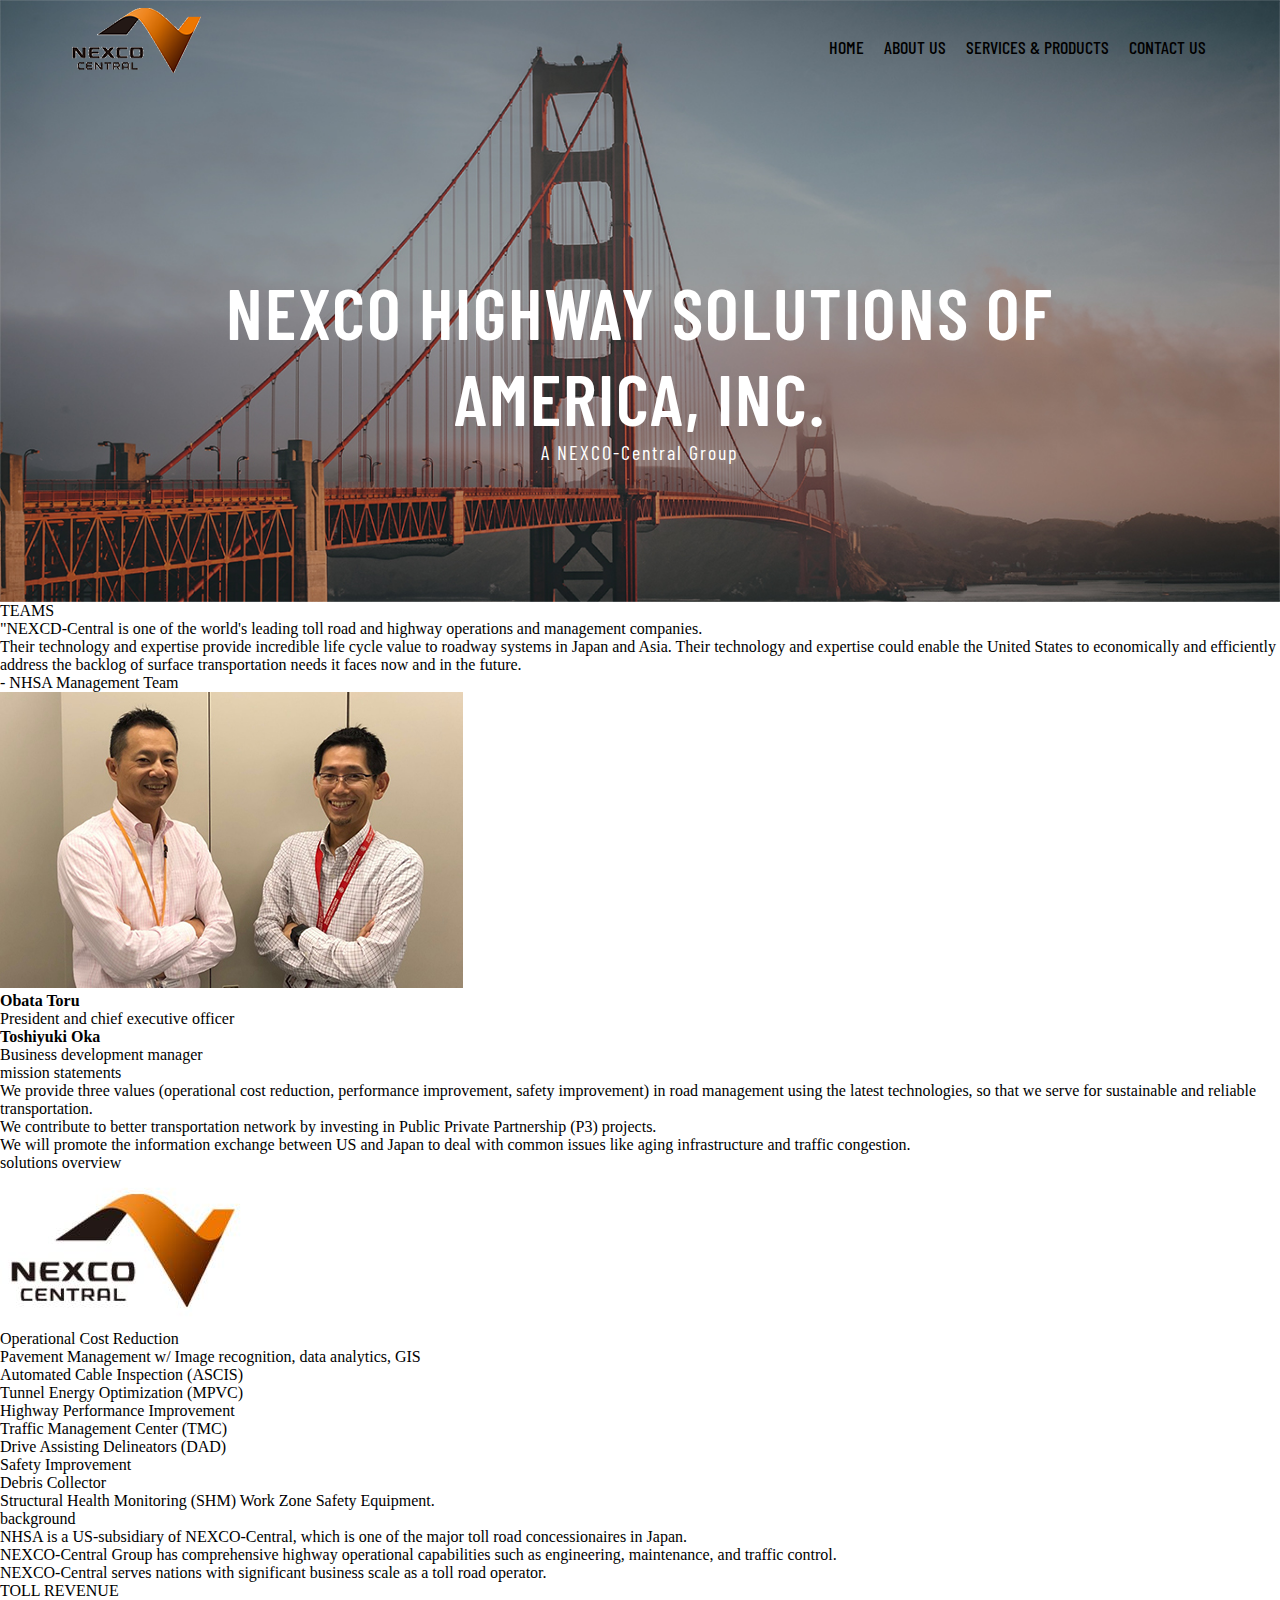
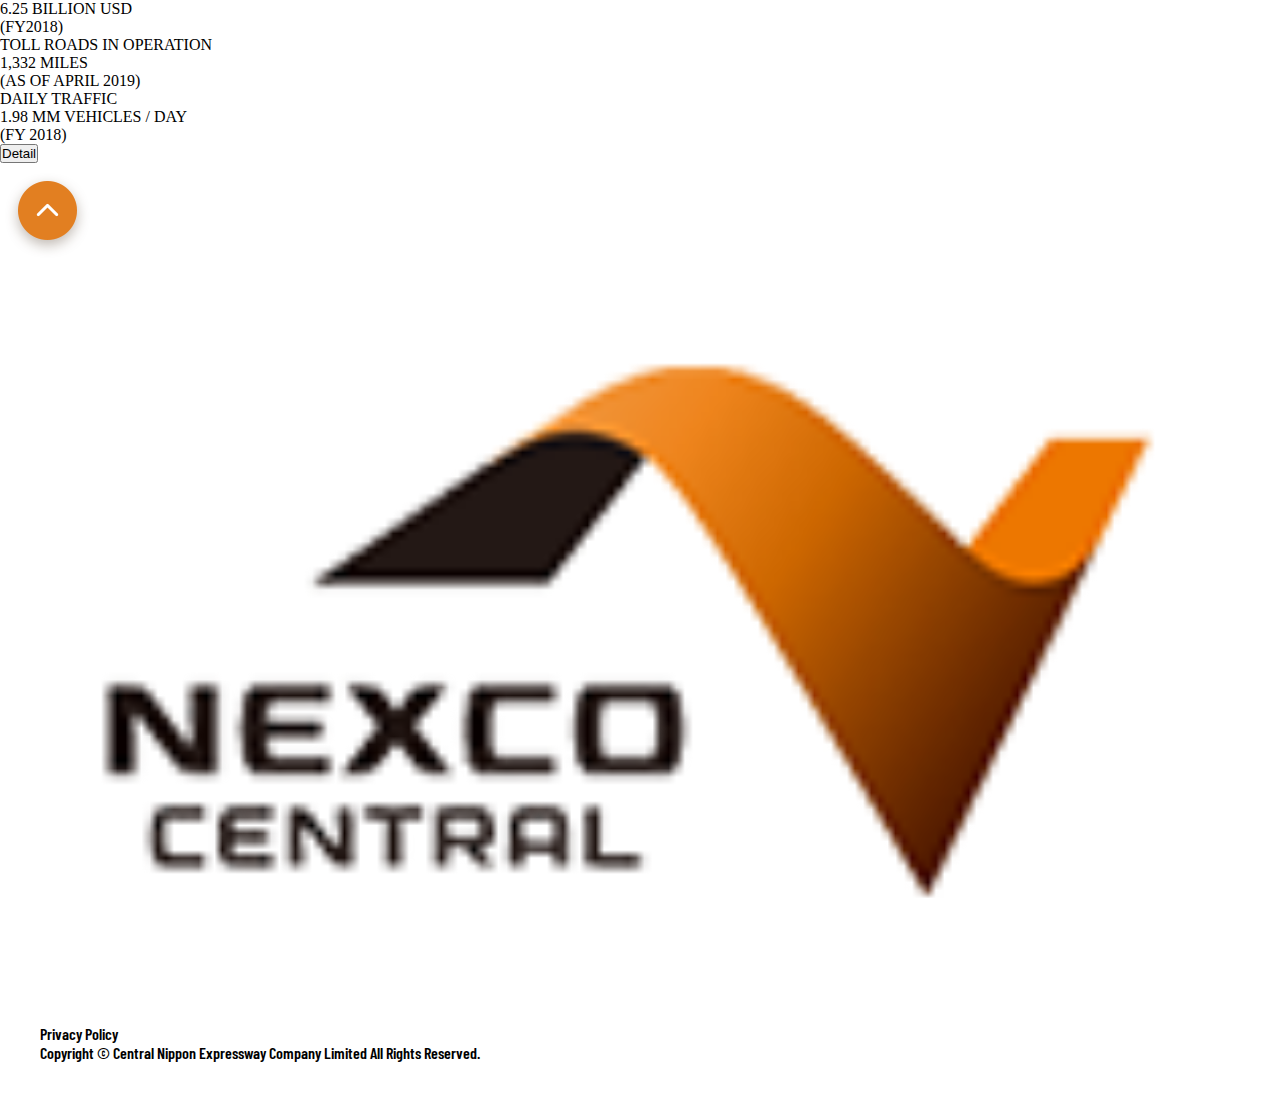
==== about-us.html @ fbdb6c10 "updated menu" ====
<!DOCTYPE html>
<html>
  <head>
    <title>About Us</title>
    <link rel="stylesheet" type="text/css" href="css/main.css" />
    <meta content="width=device-width, initial-scale=1" name="viewport" />
    <link
      rel="stylesheet"
      href="https://cdnjs.cloudflare.com/ajax/libs/font-awesome/4.7.0/css/font-awesome.min.css"
    />
  </head>
  <body>
    <div class="contact_wrapper">
  <!-- header section -->
      <section class="contact_wrapper__header">
        <div class="contact_wrapper__header__nav">
          <!-- header logo -->
          <div class="contact_wrapper__header__nav__logo">
            <img src="images/home/Services.png">
          </div>
          <!-- end logo -->
          <!-- header nav -->
          <div class="contact_wrapper__header__nav__menu">
            <!-- mobile menu -->
            <div class="contact_wrapper__header__nav__menu__mobile_menu" >
              <i class="fa fa-bars " onclick="display_menu()"></i>
              <ul class="contact_wrapper__header__nav__menu__mobile_menu__list">
                <li class="active">
                  <a href="index.html">Home</a>
                </li>
                <li>
                  <a href="about-us.html">About Us</a>
                </li>
                <li id="dropdown-mobile">
                  <a href="#">Services & Products</a>
                  <div class="contact_wrapper__header__nav__menu__mobile_menu__list__items__dropdown">
                    <div class="contact_wrapper__header__nav__menu__mobile_menu__list__items__dropdown__list">
                      <h3 class="contact_wrapper__header__nav__menu__mobile_menu__list__items__dropdown__list__heading">Services</h3>
                      <ul class="contact_wrapper__header__nav__menu__mobile_menu__list__items__dropdown__list__sublist"><li><a href="services.html">Services</a></li>
                        <li><a href="services2.html">APDIS</a></li>
                        <li><a href="services3.html">PDAS</a></li>
                      </ul>
                      </div>
                      <div class="contact_wrapper__header__nav__menu__mobile_menu__list__items__dropdown__list">
                        <h3  class="contact_wrapper__header__nav__menu__mobile_menu__list__items__dropdown__list__heading">Products</h3>
                        <ul class="contact_wrapper__header__nav__menu__mobile_menu__list__items__dropdown__list__sublist">
                          <li><a href="services4.html">DAD</a></li>
                          <li><a href="services5.html">ASCIS</a></li>
                          <li><a href="services6.html">MPVC</a></li>
                        </ul>
                        </div>
                    </div>
                </li>
                
                <li>
                  <a href="contact.html">Contact Us</a>
                </li>
              </ul>
            </div>
            <!-- end mobile menu -->
            <!-- desktop menu -->
            <ul class="contact_wrapper__header__nav__menu__list">
              <li class="contact_wrapper__header__nav__menu__list__items">
                <a href="index.html" class="contact_wrapper__header__nav__menu__list__items__link active">Home</a>
              </li>
              <li class="contact_wrapper__header__nav__menu__list__items">
                <a href="about-us.html" class="contact_wrapper__header__nav__menu__list__items__link">About Us</a>
              </li>
              <li class="contact_wrapper__header__nav__menu__list__items"  id="dropdown">
                <a href="#" class="contact_wrapper__header__nav__menu__list__items__link">
                  Services & Products</a>
                  <div class="contact_wrapper__header__nav__menu__list__items__dropdown">
                    <div class="contact_wrapper__header__nav__menu__list__items__dropdown__list">
                      <h3 class="contact_wrapper__header__nav__menu__list__items__dropdown__list__heading">Services</h3>
                      <ul class="contact_wrapper__header__nav__menu__list__items__dropdown__list__sublist"><li><a href="services.html">Services</a></li>
                        <li><a href="services2.html">APDIS</a></li>
                        <li><a href="services3.html">PDAS</a></li>
                      </ul>
                      </div>
                      <div class="contact_wrapper__header__nav__menu__list__items__dropdown__list">
                        <h3  class="contact_wrapper__header__nav__menu__list__items__dropdown__list__heading">Products</h3>
                        <ul class="contact_wrapper__header__nav__menu__list__items__dropdown__list__sublist">
                          <li><a href="services4.html">DAD</a></li>
                          <li><a href="services5.html">ASCIS</a></li>
                          <li><a href="services6.html">MPVC</a></li>
                        </ul>
                        </div>
                    </div>
              </li>
                
              <li class="contact_wrapper__header__nav__menu__list__items">
                <a href="contact.html" class="contact_wrapper__header__nav__menu__list__items__link">Contact Us</a>
              </li>
            </ul>
            <!-- end desktop menu -->
          </div>
          <!-- end nav -->
        </div>
        <!-- header text -->
        <div class="contact_wrapper__header__text">
          <div class="contact_wrapper__header__text__big_title">NEXCO HIGHWAY SOLUTIONS OF AMERICA, INC. </div>
          <div class="contact_wrapper__header__text__small_title">A NEXCO-Central Group</div>
            <!-- <button class="header-text-button">KNOW MORE</button> -->
        </div>
        <!-- end header text -->
      </section>
     <!-- end section -->
      <section class="team">
        <div class="team-text">
          <div class="team-text-title">
            <div class="top-heading">TEAMS</div>
            <div class="horizontal-line"></div>
          </div>
          <div class="team-text-para">
            <p>
              "NEXCD-Central is one of the world's leading toll road and highway
              operations and management companies.
            </p>
            <p>
              Their technology and expertise provide incredible life cycle value
              to roadway systems in Japan and Asia. Their technology and
              expertise could enable the United States to economically and
              efficiently address the backlog of surface transportation needs it
              faces now and in the future.
            </p>
            <p class="team-sign-text">- NHSA Management Team</p>
          </div>
        </div>
        <div class="team-images">
          <div class="team-images-body">
            <img
              src="images/about-us/team.jpg"
              class="team-images-body-image"
            />
            <div class="team-images-t">
              <div class="team-images-text">
                <h4 class="team-images-text-title">Obata Toru</h4>
                <p class="team-images-text-subtitle">
                  President and chief executive officer
                </p>
              </div>
              <div class="team-images-text">
                <h4 class="team-images-text-title">Toshiyuki Oka</h4>
                <p class="team-images-text-subtitle">
                  Business development manager
                </p>
              </div>
            </div>
          </div>
         
        </div>
      </section>
      <section class="mission-statements">
        <div class="mission-statements-title">
          <div class="top-heading">mission statements</div>
          <div class="horizontal-line"></div>
        </div>
        <div class="mission-statements-para">
          <div class="mission-statements-para-cards">
            <div class="mission-statements-para-cards-text">
              We provide three values (operational cost reduction, performance
              improvement, safety improvement) in road management using the
              latest technologies, so that we serve for sustainable and reliable
              transportation.
            </div>
          </div>
          <div class="mission-statements-para-cards">
            <div class="mission-statements-para-cards-text">
              We contribute to better transportation network by investing in
              Public Private Partnership (P3) projects.
            </div>
          </div>
          <div class="mission-statements-para-cards">
            <div class="mission-statements-para-cards-text">
              We will promote the information exchange between US and Japan to
              deal with common issues like aging infrastructure and traffic
              congestion.
            </div>
          </div>
        </div>
      </section>
      <section class="solution-overview">
        <div class="solution-overview-title">
          <div class="top-heading">solutions overview</div>
          <div class="horizontal-line"></div>
        </div>
        <div class="solution-overview-chart-box">
           <div class="solution-overview-chart-box-logo">
             <img src="images/icons/logo.JPG"/>
           </div>
           <div class="solution-overview-chart-box-parent">
           <div class="solution-overview-chart-box-line">
             <div class="solution-overview-chart-box-line-left"></div>
             <div class="solution-overview-chart-box-line-right"></div>
           </div>
           <div class="solution-overview-chart-box-info-box">
            <div class="solution-overview-info-box-body">
              <div class="solution-overview-info-box-card">
                Operational Cost Reduction 
              </div>
              <div class="solution-overview-info-box-text">
                <ul>
                  <li>Pavement Management w/ Image recognition, data analytics, GIS</li>
                  <li> Automated Cable Inspection (ASCIS)</li>
                  <li> Tunnel Energy Optimization (MPVC) </li>
                </ul>
              </div>
            </div>
            <div class="solution-overview-info-box-body">
              <div class="solution-overview-info-box-card">
                Highway Performance Improvement 
              </div>
              <div class="solution-overview-info-box-text">
              <ul>
                <li>Traffic Management Center (TMC)</li>
                <li>Drive Assisting Delineators (DAD) </li>
              </ul>
              </div>
            </div>
            <div class="solution-overview-info-box-body">
              <div class="solution-overview-info-box-card">
                Safety Improvement  
              </div>
              <div class="solution-overview-info-box-text">
              <ul>
                <li> Debris Collector</li>
                <li> Structural Health Monitoring (SHM) Work Zone Safety Equipment.</li>
              </ul>
              </div>
            </div>
            
           </div>
           </div>
        </div>
      </section>
      <section class="background">
          <div class="background-title">
            <div class="top-heading">background</div>
            <div class="horizontal-line"></div>
          </div>
          <div class="background-para">
            <p>NHSA is a US-subsidiary of NEXCO-Central, which is one of the major toll
             road concessionaires in Japan. </p>
             <p>NEXCO-Central Group has comprehensive highway operational 
             capabilities such as engineering, maintenance, and traffic 
             control.</p><p>NEXCO-Central serves nations with significant business
              scale as a toll road operator. </p>
          </div>
          <div class="background-cards">
            <div class="background-cards-body">
              <div class="background-cards-title">TOLL REVENUE </div>
              <div class="background-cards-desc">6.25 BILLION USD</div>
              <div class="background-cards-footer"> (FY2018) </div>
            </div>
            <div class="background-cards-body">
              <div class="background-cards-title">TOLL ROADS IN OPERATION </div>
              <div class="background-cards-desc">1,332 MILES</div>
              <div class="background-cards-footer"> (AS OF APRIL 2019)  </div>
            </div>
            <div class="background-cards-body">
              <div class="background-cards-title">DAILY TRAFFIC  </div>
              <div class="background-cards-desc"> 1.98 MM VEHICLES / DAY</div>
              <div class="background-cards-footer">  (FY 2018) </div>
            </div>
          </div>
          <div class="background-button">
            <button class="background-button-btn">Detail</button>
          </div>
          <div class="background-scroll-button" id="back2Top">
            <img src="images/icons/top.png">
          </div>
      </section>
      <section class="footer">
        <img src="images/home/Services.png" class="footer-logo" />
        <div class="footer-privacy-text"><span>Privacy Policy</span></div>
        <div class="footer-copyright-text">
          Copyright &copy; Central Nippon Expressway Company Limited All Rights
          Reserved.
        </div>
      </section>
    </div>
    <script src="js/jquery.min.js"></script>
    <script src="js/script.js"></script>
  </body>
</html>
---- css/main.css ----
@font-face {
  font-family: Barlow-bold;
  src: url(fonts/BarlowCondensed-Bold.ttf);
}

@font-face {
  font-family: Barlow-semi-bold;
  src: url(fonts/BarlowCondensed-SemiBold.ttf);
}

@font-face {
  font-family: Barlow-medium-bold;
  src: url(fonts/BarlowCondensed-Medium.ttf);
}

@font-face {
  font-family: Barlow-regular;
  src: url(fonts/BarlowCondensed-Regular.ttf);
}

* {
  margin: 0;
  padding: 0;
  -webkit-box-sizing: border-box;
          box-sizing: border-box;
  color: #000000;
}

.nav {
  display: -webkit-box;
  display: -ms-flexbox;
  display: flex;
  -webkit-box-pack: justify;
      -ms-flex-pack: justify;
          justify-content: space-between;
  background-color: #ffffff;
  position: fixed;
  z-index: 1;
  width: 100%;
  padding-left: 5%;
  padding-right: 5%;
}

.nav__logo img {
  width: 80%;
}

.nav__menu {
  display: -webkit-box;
  display: -ms-flexbox;
  display: flex;
  -webkit-box-pack: end;
      -ms-flex-pack: end;
          justify-content: flex-end;
  padding: 2% 0;
  -webkit-box-align: center;
      -ms-flex-align: center;
          align-items: center;
}

.nav__menu__mobile_menu {
  display: none;
}

.nav__menu__list {
  list-style-type: none;
  display: -webkit-box;
  display: -ms-flexbox;
  display: flex;
  -webkit-box-pack: end;
      -ms-flex-pack: end;
          justify-content: flex-end;
}

.nav__menu__list__items {
  display: -webkit-box;
  display: -ms-flexbox;
  display: flex;
  margin: 10px;
}

.nav__menu__list__items__dropdown {
  display: none;
  position: absolute;
  -webkit-box-shadow: 0px 8px 16px 0px rgba(0, 0, 0, 0.2);
          box-shadow: 0px 8px 16px 0px rgba(0, 0, 0, 0.2);
  z-index: 1;
  top: 110%;
  background: #ffffff;
  border-radius: 9px;
  padding: 1% 20%;
  text-align: left;
  letter-spacing: 1.5px;
}

.nav__menu__list__items__dropdown__list {
  padding-bottom: 10%;
}

.nav__menu__list__items__dropdown__list__heading {
  text-transform: uppercase;
  font-size: 16px;
  color: #000000;
  font-family: Barlow-bold;
  padding: 10% 0 10% 5%;
}

.nav__menu__list__items__dropdown__list__sublist {
  list-style-type: none;
}

.nav__menu__list__items__dropdown__list__sublist li {
  text-transform: uppercase;
  font-size: 16px;
  color: #000000;
  font-family: Barlow-regular;
  padding: 8% 6% 8% 5%;
}

.nav__menu__list__items__dropdown__list__sublist li a {
  text-decoration: none;
  color: #000000;
}

.nav__menu__list__items__link {
  text-transform: uppercase;
  font-size: 18px;
  color: #000000;
  font-family: Barlow-medium-bold;
  text-decoration: none;
}

.nav__menu__list__items__link:hover {
  font-weight: 700;
  color: #e27f21;
}

.wrapper__header {
  display: -webkit-box;
  display: -ms-flexbox;
  display: flex;
  -webkit-box-orient: vertical;
  -webkit-box-direction: normal;
      -ms-flex-direction: column;
          flex-direction: column;
  background-image: url(../images/home/banner.jpg);
  background-size: 100% 100%;
  padding-bottom: 9%;
  padding-left: 5%;
  padding-right: 5%;
}

.wrapper__header__text {
  text-align: center;
  display: -webkit-box;
  display: -ms-flexbox;
  display: flex;
  -webkit-box-orient: vertical;
  -webkit-box-direction: normal;
      -ms-flex-direction: column;
          flex-direction: column;
  padding-top: 25%;
  padding-bottom: 12%;
}

.wrapper__header__text__big_title {
  padding: 10px 0;
  text-transform: uppercase;
  font-size: 72px;
  color: #ffffff;
  font-family: Barlow-semi-bold;
}

.wrapper__header__text__small_title {
  text-transform: uppercase;
  font-size: 20px;
  color: #ffffff;
  font-family: Barlow-medium-bold;
}

.wrapper__header__text-button {
  margin-top: 52px;
  background: #e27f21;
  font-family: Barlow-bold;
  width: 16%;
  color: #ffffff;
  outline: none;
  border: none;
  -ms-flex-item-align: center;
      -ms-grid-row-align: center;
      align-self: center;
  height: 58px;
  font-size: 20px;
  border-radius: 30px;
}

#dropdown {
  position: relative;
}

.wrapper {
  display: -webkit-box;
  display: -ms-flexbox;
  display: flex;
  -webkit-box-orient: vertical;
  -webkit-box-direction: normal;
      -ms-flex-direction: column;
          flex-direction: column;
}

.wrapper__services {
  background-image: url(../images/home/services_bg.jpg);
  background-size: 100% 100%;
  position: relative;
}

.wrapper__services__about_us {
  border-radius: 10px;
  display: -webkit-box;
  display: -ms-flexbox;
  display: flex;
  -webkit-box-pack: center;
      -ms-flex-pack: center;
          justify-content: center;
  -webkit-box-orient: vertical;
  -webkit-box-direction: normal;
      -ms-flex-direction: column;
          flex-direction: column;
  padding-top: 1%;
  padding-bottom: 1%;
  background-color: #ffffff;
  width: 75%;
  top: -9%;
  left: 12.5%;
  position: absolute;
}

.wrapper__services__about_us__top {
  text-align: center;
}

.wrapper__services__about_us__top__heading {
  text-transform: uppercase;
  font-size: 40px;
  color: #474747;
  font-family: Barlow-semi-bold;
  text-align: center;
}

.wrapper__services__about_us__top__line {
  display: block;
  width: 45px;
  height: 3px;
  background: #e27f21;
  margin: 20px auto;
}

.wrapper__services__about_us__para {
  text-align: center;
  padding: 1% 5%;
}

.wrapper__services__about_us__para__text {
  font-size: 20px;
  color: #474747;
  font-family: Barlow-medium-bold;
  line-height: 2;
  letter-spacing: 1px;
  padding-bottom: 2%;
}

.wrapper__services__about_us__para__know {
  text-transform: uppercase;
  font-size: 20px;
  color: #e27f21;
  font-family: Barlow-bold;
  text-decoration: none;
  line-height: 2;
  letter-spacing: 1px;
}

.wrapper__services__about_us__box {
  display: -webkit-box;
  display: -ms-flexbox;
  display: flex;
  -webkit-box-pack: justify;
      -ms-flex-pack: justify;
          justify-content: space-between;
}

.wrapper__services__about_us__box-card {
  width: 33.3%;
  -ms-flex-wrap: wrap;
      flex-wrap: wrap;
  padding: 40px;
  text-align: center;
}

.wrapper__services__about_us__box-card:hover {
  background-color: #fcf2e8;
  cursor: pointer;
}

.wrapper__services__about_us__box-card-text .big-text {
  text-transform: unset;
  font-size: 35px;
  color: #474747;
  font-family: Barlow-semi-bold;
}

.wrapper__services__about_us__box-card-text .small-text {
  text-transform: unset;
  font-size: 20px;
  color: #474747;
  font-family: Barlow-semi-bold;
}

.wrapper__services__products {
  margin-top: 25%;
  padding-left: 2%;
  padding-right: 2%;
}

.wrapper__services__products__heading {
  text-align: center;
}

.wrapper__services__products__heading__top {
  text-transform: uppercase;
  font-size: 40px;
  color: #ffffff;
  font-family: Barlow-semi-bold;
}

.wrapper__services__products__heading__top__line {
  display: block;
  width: 45px;
  height: 3px;
  background: #e27f21;
  margin: 20px auto;
}

.wrapper__services__products__box {
  display: -webkit-box;
  display: -ms-flexbox;
  display: flex;
  -webkit-box-pack: justify;
      -ms-flex-pack: justify;
          justify-content: space-between;
  padding: 10px;
}

.wrapper__services__products__box__l {
  width: 50%;
}

.wrapper__services__products__box__l__para {
  line-height: 2;
  text-align: left;
}

.wrapper__services__products__box__l__para__button {
  background: #e27f21;
  font-family: Barlow-bold;
  width: 36%;
  color: #ffffff;
  outline: none;
  border: none;
  -ms-flex-item-align: center;
      -ms-grid-row-align: center;
      align-self: center;
  height: 58px;
  font-size: 20px;
  border-radius: 30px;
  margin-top: 46px;
}

.wrapper__services__products__box__l__para__text {
  font-size: 24px;
  color: #ffffff;
  font-family: Barlow-regular;
}

.wrapper__services__products__box__r {
  width: 50%;
}

.wrapper__services__products__box__r__slideshow {
  max-width: 1000px;
  position: relative;
  margin: auto;
}

.wrapper__services__products__box__r__slideshow__slides {
  padding: 0px 50px;
  display: block;
}

.wrapper__services__products__box__r__slideshow__slides__shadow {
  width: 85%;
  height: 248px;
  background: linear-gradient(45deg, #908d8d0a, #80787854, #bfbaba26);
  border-radius: 15px;
  margin-left: -28px;
  position: absolute;
  margin-top: 30px;
}

.wrapper__services__products__box__r__slideshow__slides__shadow__img {
  position: relative;
  width: 90%;
  height: 300px;
  border-radius: 15px;
}

.wrapper__services__products__box__r__slideshow__slides--fade {
  -webkit-animation-name: fade;
          animation-name: fade;
  -webkit-animation-duration: 1.5s;
          animation-duration: 1.5s;
}

@-webkit-keyframes fade {
  from {
    opacity: .4;
  }
  to {
    opacity: 1;
  }
}

@keyframes fade {
  from {
    opacity: .4;
  }
  to {
    opacity: 1;
  }
}

.wrapper__services__products__box__r__slideshow_dot_box {
  text-align: center;
  margin-top: 30px;
}

.wrapper__services__products__box__r__slideshow_dot_box__dot {
  cursor: pointer;
  height: 15px;
  width: 15px;
  margin: 0 2px;
  background-color: #474747;
  border-radius: 50%;
  display: inline-block;
  -webkit-transition: background-color 0.6s ease;
  transition: background-color 0.6s ease;
}

.wrapper__services__products__box__r__slideshow_dot_box__dot:hover {
  background-color: #e27f21;
  height: 17px;
  width: 17px;
}

.wrapper__services__products__box__r__slideshow_dot_box .active {
  background-color: #e27f21;
  height: 17px;
  width: 17px;
}

.wrapper {
  display: -webkit-box;
  display: -ms-flexbox;
  display: flex;
  -webkit-box-orient: vertical;
  -webkit-box-direction: normal;
      -ms-flex-direction: column;
          flex-direction: column;
}

.wrapper__news {
  padding: 0 3%;
  padding-bottom: 3%;
  display: -webkit-box;
  display: -ms-flexbox;
  display: flex;
  -webkit-box-orient: vertical;
  -webkit-box-direction: normal;
      -ms-flex-direction: column;
          flex-direction: column;
}

.wrapper__news__title {
  text-align: center;
  padding: 2%;
}

.wrapper__news__title__top {
  text-transform: uppercase;
  font-size: 40px;
  color: #474747;
  font-family: Barlow-semi-bold;
}

.wrapper__news__title__line {
  display: block;
  width: 45px;
  height: 3px;
  background: #e27f21;
  margin: 20px auto;
}

.wrapper__news__description {
  display: -webkit-box;
  display: -ms-flexbox;
  display: flex;
  -webkit-box-pack: justify;
      -ms-flex-pack: justify;
          justify-content: space-between;
  padding: 0 10%;
}

.wrapper__news__description__cards {
  width: 50%;
  padding: 6% 11%;
  text-align: center;
}

.wrapper__news__description__cards:hover {
  background-color: #fcf2e8;
  cursor: pointer;
}

.wrapper__news__description__cards__t {
  text-transform: none;
  font-size: 35px;
  color: #aaaaaa;
  font-family: Barlow-semi-bold;
  padding-bottom: 3%;
}

.wrapper__news__description__cards__d {
  text-transform: none;
  font-size: 20px;
  color: #6b6b6b;
  font-family: Barlow-medium-bold;
  letter-spacing: 1px;
  line-height: 32px;
}

.wrapper .wrapper__news > .wrapper__news__description:nth-last-child(2) .wrapper__news__description__cards:first-child {
  border-right: 2px solid #dbdbdb;
}

.wrapper .wrapper__news > .wrapper__news__description:last-child .wrapper__news__description__cards:first-child {
  border-right: 2px solid #dbdbdb;
  border-top: 2px solid #dbdbdb;
}

.wrapper .wrapper__news > .wrapper__news__description:last-child .wrapper__news__description__cards:last-child {
  border-top: 2px solid #dbdbdb;
}

.wrapper {
  display: -webkit-box;
  display: -ms-flexbox;
  display: flex;
  -webkit-box-orient: vertical;
  -webkit-box-direction: normal;
      -ms-flex-direction: column;
          flex-direction: column;
}

.wrapper__getintouch {
  position: relative;
  background-image: url(../images/home/getintouch.jpg);
  background-size: 100% 100%;
}

.wrapper__getintouch__heading {
  padding-top: 30px;
  text-align: center;
}

.wrapper__getintouch__heading__top {
  text-transform: uppercase;
  font-size: 40px;
  color: #e27f21;
  font-family: Barlow-semi-bold;
}

.wrapper__getintouch__heading__line {
  display: block;
  width: 45px;
  height: 3px;
  background: #ffffff;
  margin: 20px auto;
}

.wrapper__getintouch__para {
  text-align: center;
  width: 100%;
}

.wrapper__getintouch__para__text {
  text-transform: unset;
  font-size: 18px;
  color: #ffffff;
  font-family: Barlow-regular;
  line-height: 2;
}

.wrapper__getintouch__para__contact_us {
  display: -webkit-box;
  display: -ms-flexbox;
  display: flex;
  -webkit-box-pack: center;
      -ms-flex-pack: center;
          justify-content: center;
}

.wrapper__getintouch__para__contact_us__address {
  padding: 3% 5%;
}

.wrapper__getintouch__para__contact_us__address__icon {
  padding: 20px;
}

.wrapper__getintouch__para__contact_us__address__text {
  text-align: center;
  text-transform: unset;
  font-size: 18px;
  color: #ffffff;
  font-family: Barlow-regular;
  line-height: 2;
}

.wrapper__getintouch__para__text_button {
  margin: 40px;
  background: #e27f21;
  font-family: Barlow-bold;
  width: 16%;
  color: #ffffff;
  outline: none;
  border: none;
  -ms-flex-item-align: center;
      -ms-grid-row-align: center;
      align-self: center;
  height: 58px;
  font-size: 20px;
  border-radius: 30px;
}

.wrapper__getintouch__scroll_button {
  position: absolute;
  top: 89%;
  right: 4%;
  cursor: pointer;
}

.footer {
  padding: 40px;
  font-family: Barlow-semi-bold;
  -webkit-box-orient: vertical;
  -webkit-box-direction: normal;
      -ms-flex-direction: column;
          flex-direction: column;
  -webkit-box-pack: center;
      -ms-flex-pack: center;
          justify-content: center;
  display: -webkit-box;
  display: -ms-flexbox;
  display: flex;
}

.footer__logo {
  -o-object-fit: contain;
     object-fit: contain;
}

.footer__privacy_text {
  text-align: center;
  padding: 30px;
}

.footer__privacy_text span {
  padding: 0 40px 0 40px;
  border-left: 1px solid #000000;
  border-right: 1px solid #000000;
  white-space: nowrap;
}

.footer__copyright_text {
  text-align: center;
}

.contact_wrapper {
  display: -webkit-box;
  display: -ms-flexbox;
  display: flex;
  -webkit-box-orient: vertical;
  -webkit-box-direction: normal;
      -ms-flex-direction: column;
          flex-direction: column;
}

.contact_wrapper__header {
  display: -webkit-box;
  display: -ms-flexbox;
  display: flex;
  -webkit-box-orient: vertical;
  -webkit-box-direction: normal;
      -ms-flex-direction: column;
          flex-direction: column;
  background-image: url(../images/about-us/aboutus_bg.jpg);
  background-size: 100% 100%;
  padding-bottom: 0;
  padding-left: 5%;
  padding-right: 5%;
}

.contact_wrapper__header__nav {
  display: -webkit-box;
  display: -ms-flexbox;
  display: flex;
  -webkit-box-pack: justify;
      -ms-flex-pack: justify;
          justify-content: space-between;
}

.contact_wrapper__header__nav__menu {
  display: -webkit-box;
  display: -ms-flexbox;
  display: flex;
  -webkit-box-pack: end;
      -ms-flex-pack: end;
          justify-content: flex-end;
  padding: 2% 0;
  -webkit-box-align: center;
      -ms-flex-align: center;
          align-items: center;
}

.contact_wrapper__header__nav__menu__mobile_menu {
  display: none;
}

.contact_wrapper__header__nav__menu__list {
  list-style-type: none;
  display: -webkit-box;
  display: -ms-flexbox;
  display: flex;
  -webkit-box-pack: end;
      -ms-flex-pack: end;
          justify-content: flex-end;
}

.contact_wrapper__header__nav__menu__list__items {
  display: -webkit-box;
  display: -ms-flexbox;
  display: flex;
  margin: 10px;
}

.contact_wrapper__header__nav__menu__list__items__dropdown {
  display: none;
  position: absolute;
  -webkit-box-shadow: 0px 8px 16px 0px rgba(0, 0, 0, 0.2);
          box-shadow: 0px 8px 16px 0px rgba(0, 0, 0, 0.2);
  z-index: 1;
  top: 110%;
  background: #ffffff;
  border-radius: 9px;
  padding: 1% 20%;
  text-align: left;
  letter-spacing: 1.5px;
}

.contact_wrapper__header__nav__menu__list__items__dropdown__list {
  padding-bottom: 10%;
}

.contact_wrapper__header__nav__menu__list__items__dropdown__list__heading {
  text-transform: uppercase;
  font-size: 16px;
  color: #000000;
  font-family: Barlow-bold;
  padding: 10% 0 10% 5%;
}

.contact_wrapper__header__nav__menu__list__items__dropdown__list__sublist {
  list-style-type: none;
}

.contact_wrapper__header__nav__menu__list__items__dropdown__list__sublist li {
  text-transform: uppercase;
  font-size: 16px;
  color: #000000;
  font-family: Barlow-regular;
  padding: 8% 6% 8% 5%;
}

.contact_wrapper__header__nav__menu__list__items__dropdown__list__sublist li a {
  text-decoration: none;
  color: #000000;
}

.contact_wrapper__header__nav__menu__list__items__link {
  text-transform: uppercase;
  font-size: 18px;
  color: #000000;
  font-family: Barlow-medium-bold;
  text-decoration: none;
}

.contact_wrapper__header__nav__menu__list__items__link:hover {
  font-weight: 700;
  color: #ffffff;
}

.contact_wrapper__header__text {
  text-align: center;
  display: -webkit-box;
  display: -ms-flexbox;
  display: flex;
  -webkit-box-orient: vertical;
  -webkit-box-direction: normal;
      -ms-flex-direction: column;
          flex-direction: column;
  padding-bottom: 12%;
  padding-top: 8%;
  padding-left: 10%;
  padding-right: 10%;
  letter-spacing: 2px;
}

.contact_wrapper__header__text__big_title {
  padding-top: 9%;
  text-transform: uppercase;
  font-size: 72px;
  color: #ffffff;
  font-family: Barlow-semi-bold;
}

.contact_wrapper__header__text__small_title {
  color: #ffffff;
  font-size: 20px;
  font-family: Barlow-regular;
}

.contact_wrapper__header__text__middle_title {
  text-transform: uppercase;
  font-size: 24px;
  color: #ffffff;
  font-family: Barlow-bold;
  padding: 2%;
}

@media only screen and (max-width: 768px) {
  .nav {
    position: relative;
  }
  .nav .fa-times {
    color: #e27f21;
    cursor: pointer;
  }
  .nav .fa-ellipsis-h {
    color: #e27f21;
    cursor: pointer;
  }
  .nav__menu__mobile_menu {
    display: block;
  }
  .nav__menu__mobile_menu__list {
    display: none;
    position: absolute;
    z-index: 1;
    background: white;
    top: 100%;
    width: 100%;
    text-align: right;
    right: 0;
    padding: 2% 5%;
  }
  .nav__menu__mobile_menu__list__items__dropdown {
    margin: 5px 0;
  }
  .nav__menu__mobile_menu__list__items__dropdown__list {
    display: none;
    margin: 10px 0;
  }
  .nav__menu__mobile_menu__list__items__dropdown__list__heading {
    color: #000000;
    font-family: Barlow-medium-bold;
  }
  .nav__menu__mobile_menu__list li {
    list-style-type: none;
    padding: 10px 22px;
  }
  .nav__menu__mobile_menu__list li a {
    font-family: Barlow-medium-bold;
    text-transform: uppercase;
    text-decoration: none;
    color: #000000;
    text-align: center;
    overflow: hidden;
    font-size: 16px;
    white-space: nowrap;
  }
  .nav__menu__mobile_menu .fa-bars {
    color: #e27f21;
    cursor: pointer;
    font-size: 30px;
  }
  .nav__menu__list {
    display: none;
  }
  .wrapper__header {
    padding-bottom: 30%;
    background-size: cover;
  }
  .wrapper__header__text__big_title {
    font-size: 42px;
  }
  .wrapper__services {
    height: 100%;
  }
  .wrapper__services__about_us {
    width: 90%;
    top: -4%;
    left: 5%;
    -webkit-box-orient: vertical;
    -webkit-box-direction: normal;
        -ms-flex-direction: column;
            flex-direction: column;
  }
  .wrapper__services__about_us__box {
    -webkit-box-orient: vertical;
    -webkit-box-direction: normal;
        -ms-flex-direction: column;
            flex-direction: column;
  }
  .wrapper__services__about_us__box__cards {
    width: 100%;
  }
  .wrapper__services__about_us__box__cards:hover {
    background-color: #fcf2e8;
  }
  .wrapper__services__products {
    margin-top: 150%;
  }
  .wrapper__services__products__box {
    padding: 5%;
    -webkit-box-orient: vertical;
    -webkit-box-direction: normal;
        -ms-flex-direction: column;
            flex-direction: column;
  }
  .wrapper__services__products__box__l {
    width: 100%;
    margin-bottom: 5%;
  }
  .wrapper__services__products__box__l__para {
    padding: 10px;
    text-align: center;
  }
  .wrapper__services__products__box__l__para__button {
    width: 50%;
  }
  .wrapper__services__products__box__r {
    width: 100%;
    padding-top: 10%;
  }
  .wrapper__services__products__box__r__slideshow {
    margin-bottom: -8%;
  }
  .wrapper__services__products__box__r__slideshow__slides__shadow {
    height: 79%;
  }
  .wrapper__services__products__box__r__slideshow__slides__shadow__img {
    width: 100%;
    height: auto;
  }
  .wrapper__getintouch {
    background-size: cover;
  }
  .wrapper__getintouch__para {
    width: 100%;
    margin: 0;
    padding: 10px;
  }
  .wrapper__getintouch__para__contact_us {
    -webkit-box-orient: vertical;
    -webkit-box-direction: normal;
        -ms-flex-direction: column;
            flex-direction: column;
  }
  .wrapper__getintouch__para__text_button {
    width: 50%;
  }
  .wrapper__news__description {
    display: -webkit-box;
    display: -ms-flexbox;
    display: flex;
    -webkit-box-orient: vertical;
    -webkit-box-direction: normal;
        -ms-flex-direction: column;
            flex-direction: column;
    padding: 0 2%;
  }
  .wrapper__news__description__cards {
    width: 100%;
    border: none;
    border-bottom: 1px solid #dbdbdb;
  }
  .wrapper .wrapper__news > .wrapper__news__description:nth-last-child(2) .wrapper__news__description__cards:first-child {
    border-right: none;
  }
  .wrapper .wrapper__news > .wrapper__news__description:last-child .wrapper__news__description__cards:first-child {
    border-right: none;
    border-top: none;
  }
  .wrapper .wrapper__news > .wrapper__news__description:last-child .wrapper__news__description__cards:last-child {
    border-top: none;
  }
  .fa-bars {
    color: #ffffff;
  }
  .contact_us .header {
    background-size: cover;
  }
  .contact_us .middle-content {
    display: -webkit-box;
    display: -ms-flexbox;
    display: flex;
    -webkit-box-orient: vertical;
    -webkit-box-direction: normal;
        -ms-flex-direction: column;
            flex-direction: column;
  }
  .contact_us .middle-content-contact-us {
    width: 100%;
  }
  .contact_us .middle-content-contact-us-form {
    width: 100%;
  }
  .contact_us .middle-content-contact-us-form-title {
    padding: 10px 0;
  }
  .contact_us .middle-content-contact-us-form-fileds {
    padding: 0;
  }
  .contact_us .middle-content-contact-us-form .form-btn .form-btn-submit {
    width: 50%;
  }
  .contact_us .project-with-us-para {
    display: -webkit-box;
    display: -ms-flexbox;
    display: flex;
    -webkit-box-orient: vertical;
    -webkit-box-direction: normal;
        -ms-flex-direction: column;
            flex-direction: column;
  }
  .contact_us .project-with-us-para .para-text {
    width: 100%;
  }
  .contact_us .project-with-us-para .number-button {
    width: 100%;
    -webkit-box-pack: center;
        -ms-flex-pack: center;
            justify-content: center;
  }
  .contact_us .project-with-us-para .number-button .project-with-us-button {
    width: 50%;
  }
  .contact_us .project-with-us .scroll-btn {
    top: 90%;
  }
  .about-us .header {
    background-size: cover;
  }
  .about-us .team {
    display: -webkit-box;
    display: -ms-flexbox;
    display: flex;
    -webkit-box-orient: vertical;
    -webkit-box-direction: normal;
        -ms-flex-direction: column;
            flex-direction: column;
    background-size: auto;
  }
  .about-us .team-text {
    width: 100%;
  }
  .about-us .team-images {
    width: 100%;
    display: -webkit-box;
    display: -ms-flexbox;
    display: flex;
    -webkit-box-orient: vertical;
    -webkit-box-direction: normal;
        -ms-flex-direction: column;
            flex-direction: column;
    padding-top: 10%;
  }
  .about-us .team-images-body {
    text-align: center;
  }
  .about-us .mission-statements-para {
    -webkit-box-orient: vertical;
    -webkit-box-direction: normal;
        -ms-flex-direction: column;
            flex-direction: column;
    padding: 0 10%;
  }
  .about-us .mission-statements-para-cards {
    width: 100%;
    padding: 10% 0;
  }
  .about-us .mission-statements-para-cards:nth-child(2) {
    border-right: 0px solid #ffffff87;
    border-left: 0px solid #ffffff87;
    border-top: 1px solid #ffffff87;
    border-bottom: 1px solid #ffffff87;
  }
  .about-us .background {
    background-size: auto;
  }
  .about-us .background-cards {
    -webkit-box-orient: vertical;
    -webkit-box-direction: normal;
        -ms-flex-direction: column;
            flex-direction: column;
  }
  .about-us .background-cards-body {
    width: 100%;
    padding: 10% 0;
  }
  .about-us .background-button {
    padding: 3%;
  }
  .about-us .background-button-btn {
    width: 50%;
  }
  .about-us .solution-overview {
    padding: 6% 0;
  }
  .about-us .solution-overview-chart-box {
    height: 709px;
  }
  .about-us .solution-overview-chart-box-parent {
    position: unset;
  }
  .about-us .solution-overview-chart-box-parent .solution-overview-chart-box-line {
    display: none;
  }
  .about-us .solution-overview-chart-box-parent .solution-overview-chart-box-info-box {
    position: unset;
    top: unset;
    width: 100%;
    margin-left: 0;
    display: -webkit-box;
    display: -ms-flexbox;
    display: flex;
    -webkit-box-orient: vertical;
    -webkit-box-direction: normal;
        -ms-flex-direction: column;
            flex-direction: column;
  }
  .about-us .solution-overview-chart-box-parent .solution-overview-chart-box-info-box .solution-overview-info-box-body {
    width: 100%;
  }
  .services1 .header {
    background-size: cover;
  }
  .services1 .header-text-big-title {
    width: 100%;
    margin: 0;
  }
  .services1 .header-nav {
    margin: 2px 20px 0 20px;
  }
  .services1 .header-nav .header-side-nav {
    display: block;
    padding: 20px;
  }
  .services1-content {
    position: relative;
    -webkit-box-orient: vertical;
    -webkit-box-direction: normal;
        -ms-flex-direction: column;
            flex-direction: column;
  }
  .services1-content-sidebar {
    position: absolute;
    z-index: 1;
    width: 70%;
    display: none;
  }
  .services1-content-page {
    width: 100%;
  }
  .services1-content-page .wrapper-text {
    padding: 7% 2%;
  }
  .services1-content-page-wrapper .wrapper-pavement-management {
    display: -webkit-box;
    display: -ms-flexbox;
    display: flex;
    -webkit-box-orient: vertical;
    -webkit-box-direction: normal;
        -ms-flex-direction: column;
            flex-direction: column;
  }
  .services1-content-page-wrapper .wrapper-pavement-management-l {
    width: 100%;
    -ms-flex-wrap: wrap;
        flex-wrap: wrap;
  }
  .services1-content-page-wrapper .wrapper-pavement-management-l-year-radio {
    padding: 5%;
  }
  .services1-content-page-wrapper .wrapper-pavement-management-l-year-radio ul {
    display: -webkit-box;
    display: -ms-flexbox;
    display: flex;
  }
  .services1-content-page-wrapper .wrapper-pavement-management-l-year-radio ul li input {
    width: 38px;
    margin: unset;
  }
  .services1-content-page-wrapper .wrapper-pavement-management-l-rating-checkbox ul {
    padding: 7% 0 0 0;
    display: -webkit-box;
    display: -ms-flexbox;
    display: flex;
  }
  .services1-content-page-wrapper .wrapper-pavement-management-l-rating-checkbox ul li input {
    margin-right: 79%;
    width: 30px;
  }
  .services1-content-page-wrapper .wrapper-pavement-management-r {
    width: 100%;
  }
  .services1-content-page-wrapper .wrapper-pavement-management-r img {
    max-width: 100vw;
  }
  .services1-content-page-wrapper .wrapper-values {
    padding: 9% 4%;
  }
  .services1-content-page-wrapper .wrapper-values-b-h {
    margin: -5% 3% 0 3%;
    width: 40%;
  }
  .services1-content-page-wrapper .wrapper-values-b-t {
    display: -webkit-box;
    display: -ms-flexbox;
    display: flex;
    -webkit-box-orient: vertical;
    -webkit-box-direction: normal;
        -ms-flex-direction: column;
            flex-direction: column;
    -webkit-box-pack: center;
        -ms-flex-pack: center;
            justify-content: center;
  }
  .services1-content-page-wrapper .wrapper-values-b-t-cards {
    width: 100%;
  }
  .services1-content-page-wrapper .wrapper-unique-feature-box-heading {
    top: -3%;
    width: 67%;
  }
  .services1-content-page-wrapper .wrapper-unique-feature-box .wrapper-unique-feature-box-text-points ul {
    padding-left: 9%;
  }
  .services2 {
    overflow: hidden;
  }
  .services2 .services1-content-page-wrapper .wrapper-images {
    display: -webkit-box;
    display: -ms-flexbox;
    display: flex;
    -webkit-box-orient: vertical;
    -webkit-box-direction: normal;
        -ms-flex-direction: column;
            flex-direction: column;
    padding: 0;
    margin: 0;
  }
  .services2 .services1-content-page-wrapper .wrapper-images .responsive-img {
    padding: 0;
    width: unset;
  }
  .services2 .services1-content-page-wrapper .wrapper-images .responsive-img .img-text {
    padding: 0;
  }
  .services2 .services1-content-page-wrapper .wrapper-images .responsive-img img {
    width: 90%;
    margin-left: 5%;
  }
  .services2 .services1-content-page-wrapper .wrapper-images .middle-img {
    margin: 5% 36%;
  }
  .services2 .services1-content-page-wrapper .wrapper-images .middle-img img {
    -webkit-transform: rotate(90deg);
            transform: rotate(90deg);
  }
  .services2 .services1-content-page-wrapper .wrapper-box {
    display: -webkit-box;
    display: -ms-flexbox;
    display: flex;
    -webkit-box-orient: vertical;
    -webkit-box-direction: normal;
        -ms-flex-direction: column;
            flex-direction: column;
    -webkit-box-pack: justify;
        -ms-flex-pack: justify;
            justify-content: space-between;
    margin: 2%;
    padding: 5%;
  }
  .services2 .services1-content-page-wrapper .wrapper-box-text {
    font-size: 42px;
  }
  .services2 .services1-content-page-wrapper .wrapper-box-image {
    -webkit-box-pack: justify;
        -ms-flex-pack: justify;
            justify-content: space-between;
  }
  .services2 .services1-content-page-wrapper .wrapper-box-text {
    width: 100%;
    text-align: center;
  }
  .services3 .services1-content-page .services3-content-features {
    padding: 15% 7% 10% 7%;
  }
  .services3 .services1-content-page .services3-content-features-box {
    padding: 2% 7%;
  }
  .services3 .services1-content-page .services3-content-features-box-t {
    top: -3%;
    width: 50%;
  }
  .services4 .services1-content-page .services4-content-images {
    -webkit-box-orient: vertical;
    -webkit-box-direction: normal;
        -ms-flex-direction: column;
            flex-direction: column;
  }
  .services4 .services1-content-page .services4-content-images .services4-image {
    width: 100%;
  }
  .services4 .services1-content-page .services4-content-features-box {
    padding: 2% 6%;
  }
  .services4 .services1-content-page .services4-content-features-box-t {
    top: -3%;
    width: 50%;
  }
  .services5 .services1-content-page .services5-content-images {
    padding: 0 5%;
    -webkit-box-orient: vertical;
    -webkit-box-direction: normal;
        -ms-flex-direction: column;
            flex-direction: column;
  }
  .services5 .services1-content-page .services5-content-images .services5-image {
    width: 100%;
  }
  .services5 .services1-content-page .services5-content-images img {
    width: 100%;
  }
  .services5 .services1-content-page .services5-content-features-box {
    padding: 2% 6%;
  }
  .services5 .services1-content-page .services5-content-features-box-t {
    top: -3%;
    width: 50%;
  }
  .services6 .services1-content-page .services6-content-images {
    padding: 0 5%;
    -webkit-box-orient: vertical;
    -webkit-box-direction: normal;
        -ms-flex-direction: column;
            flex-direction: column;
  }
  .services6 .services1-content-page .services6-content-images .services6-image {
    width: 100%;
    padding: 5%;
  }
  .services6 .services1-content-page .services6-content-images img {
    width: 100%;
  }
  .services6 .services1-content-page .services6-content-features-box {
    padding: 2% 6%;
  }
  .services6 .services1-content-page .services6-content-features-box-t {
    top: -3%;
    width: 50%;
  }
  #dropdown-mobile {
    position: relative;
    display: inline-block;
  }
  .header-nav-dropdown-mobile {
    display: none;
    position: absolute;
    min-width: 60%;
    width: 60%;
    -webkit-box-shadow: 0px 8px 16px 0px rgba(0, 0, 0, 0.2);
            box-shadow: 0px 8px 16px 0px rgba(0, 0, 0, 0.2);
    z-index: 1;
    top: 101%;
    right: 31.5%;
    background: #e27f21;
    color: #ffffff;
    border-radius: 9px;
    padding: 1% 2%;
    text-align: left;
    letter-spacing: 1.5px;
  }
  .header-nav-dropdown-mobile .lists:first-child {
    border-bottom: 1px solid grey;
  }
  .header-nav-dropdown-mobile .lists {
    padding-bottom: 10%;
  }
  .header-nav-dropdown-mobile .lists .drop-heading {
    text-transform: uppercase;
    font-size: 16px;
    color: #ffffff;
    font-family: Barlow-bold;
    padding: 10% 0 10% 5%;
  }
  .header-nav-dropdown-mobile .lists .ul {
    list-style-type: none;
  }
  .header-nav-dropdown-mobile .lists .ul .li {
    text-transform: uppercase;
    font-size: 16px;
    color: #474747;
    font-family: Barlow-regular;
    padding: 8% 6% 8% 5%;
  }
  .header-nav-dropdown-mobile .lists .ul .li .a {
    text-decoration: none;
    color: #ffffff;
  }
}

@media only screen and (max-width: 768px) and (min-width: 768px) {
  .wrapper__header {
    padding-bottom: 9%;
  }
  .wrapper__services__products {
    margin-top: 46%;
  }
  .wrapper__getintouch__para__contact_us {
    -webkit-box-orient: horizontal;
    -webkit-box-direction: normal;
        -ms-flex-direction: row;
            flex-direction: row;
  }
  .wrapper__getintouch__para__text_button {
    width: 29%;
  }
  .wrapper__services__products__box__l__para__button {
    width: 30%;
  }
  .wrapper__services__products__box__r__slideshow__slides__shadow {
    width: 95%;
    height: 85%;
  }
  .wrapper__services__products__box__r__slideshow_dot_box {
    margin-top: 87px;
  }
  .wrapper .news-description-cards {
    border-bottom: 0px solid #dbdbdb;
  }
  .wrapper .news-description {
    -webkit-box-orient: horizontal;
    -webkit-box-direction: normal;
        -ms-flex-direction: row;
            flex-direction: row;
  }
  .wrapper .news > .news-description:nth-last-child(2) .news-description-cards:first-child {
    border-right: 1px solid #dbdbdb;
  }
  .wrapper .news > .news-description:last-child .news-description-cards:first-child {
    border-right: 1px solid #dbdbdb;
    border-top: 1px solid #dbdbdb;
  }
  .wrapper .news > .news-description:last-child .news-description-cards:last-child {
    border-top: 1px solid #dbdbdb;
  }
}

@media screen and (min-width: 540px) and (max-width: 540px) {
  .wrapper__services__products__box__r__slideshow_dot_box {
    margin-top: 51px;
  }
  .wrapper__services__products {
    margin-top: 67%;
  }
  .about-us .solution-overview-chart-box {
    height: 864px;
  }
  .about-us .team {
    display: -webkit-box;
    display: -ms-flexbox;
    display: flex;
    -webkit-box-orient: vertical;
    -webkit-box-direction: normal;
        -ms-flex-direction: column;
            flex-direction: column;
  }
  .about-us .team-images {
    display: -webkit-box;
    display: -ms-flexbox;
    display: flex;
  }
  .services2 {
    overflow: hidden;
  }
  .services2 .services1-content-page-wrapper .wrapper-images .middle-img {
    margin: 12% 36%;
  }
  .services2 .services1-content-page-wrapper .wrapper-box-image {
    width: 100%;
    text-align: center;
  }
  .services2 .services1-content-page-wrapper .wrapper-box-text {
    width: 100%;
    text-align: center;
  }
  .header-nav-dropdown-mobile {
    top: 63%;
    right: 103.5%;
  }
}

@media screen and (min-width: 280px) and (max-width: 280px) {
  .wrapper__services__products__box__r .wrapper__services__products__slideshow__slides .wrapper__services__products__slideshow__slides__img {
    width: 100%;
  }
  .wrapper__services__products {
    margin-top: 190%;
  }
  .wrapper__services__products__box__l__para__button {
    width: 66%;
  }
  .wrapper__services__products__box__r__slideshow__slides__shadow {
    height: 78%;
    margin-top: 17px;
    width: 77%;
    margin-left: -24px;
  }
  .wrapper__services__products__box__r__slideshow__slides__img {
    width: 100%;
    height: auto;
  }
  .about-us .solution-overview-chart-box {
    height: 823px;
  }
  .about-us .background-scroll-button {
    top: 97%;
  }
  .services1 .wrapper-pavement-management {
    display: -webkit-box;
    display: -ms-flexbox;
    display: flex;
    -webkit-box-orient: vertical;
    -webkit-box-direction: normal;
        -ms-flex-direction: column;
            flex-direction: column;
  }
  .services1 .wrapper-pavement-management-l-year-radio ul li input {
    width: 22px;
  }
  .services1 .wrapper-pavement-management-l-rating-checkbox ul li input {
    width: 18px;
  }
  .services2 {
    overflow: hidden;
  }
  .services2 .services1-content-page-wrapper .wrapper-box {
    margin: 0;
    padding: 0;
  }
}

@media screen and (min-width: 320px) and (max-width: 320px) {
  .services2 {
    overflow: hidden;
  }
  .services2 .services1-content-page-wrapper .wrapper-box {
    margin: 0;
    padding: 0;
  }
}

@media screen and (min-width: 411px) and (max-width: 414px) {
  .wrapper__services__products {
    margin-top: 103%;
  }
}

@media screen and (min-width: 375px) and (max-width: 375px) {
  .wrapper__services__products {
    margin-top: 130%;
  }
}

@media screen and (min-width: 768px) and (max-width: 768px) {
  .contact-us .middle-content-contact-us-form .form-btn .form-btn-submit {
    width: 30%;
  }
  .contact-us .project-with-us-para .number-button .project-with-us-button {
    width: 30%;
  }
  .about-us .team {
    display: -webkit-box;
    display: -ms-flexbox;
    display: flex;
    -webkit-box-orient: vertical;
    -webkit-box-direction: normal;
        -ms-flex-direction: column;
            flex-direction: column;
    background-size: auto;
  }
  .about-us .team-images {
    display: -webkit-box;
    display: -ms-flexbox;
    display: flex;
  }
  .about-us .team-images-body {
    text-align: center;
  }
  .about-us .solution-overview-chart-box {
    height: 969px;
  }
  .about-us .background-button-btn {
    width: 27%;
  }
  .services2 {
    overflow: hidden;
  }
  .services2 .services1-content-page-wrapper .wrapper-images .middle-img {
    margin: 5% 42%;
  }
  .services2 .services1-content-page-wrapper .wrapper-box {
    margin: 4% 9%;
    padding: 1% 5%;
    text-align: center;
  }
  .services2 .services1-content-page-wrapper .wrapper-box-text, .services2 .services1-content-page-wrapper .wrapper-box-image {
    width: 100%;
  }
  .wrapper .services-products-box-r .slideshow-dot-box {
    margin-top: 80px;
  }
  .header-nav-dropdown-mobile {
    top: 63%;
    right: 103.5%;
  }
}

@media screen and (min-width: 1024px) and (max-width: 1024px) {
  .wrapper__services__products {
    margin-top: 30%;
  }
  .about-us .team-text {
    padding: 2%;
  }
  .about-us .background-cards-body {
    padding: 2% 3%;
  }
  .services2 {
    overflow: hidden;
  }
  .services2 .services1-content-page-wrapper .wrapper-images {
    -webkit-box-orient: vertical;
    -webkit-box-direction: normal;
        -ms-flex-direction: column;
            flex-direction: column;
    text-align: center;
  }
  .services2 .services1-content-page-wrapper .wrapper-images .responsive-img {
    width: 100%;
  }
  .services2 .services1-content-page-wrapper .wrapper-images .middle-img {
    margin: 0;
  }
  .services2 .services1-content-page-wrapper .wrapper-images .middle-img img {
    -webkit-transform: rotate(90deg);
            transform: rotate(90deg);
  }
  .services2 .services1-content-page-wrapper .wrapper-box {
    margin: 4% 4%;
    padding: 1% 9%;
  }
}
/*# sourceMappingURL=main.css.map */
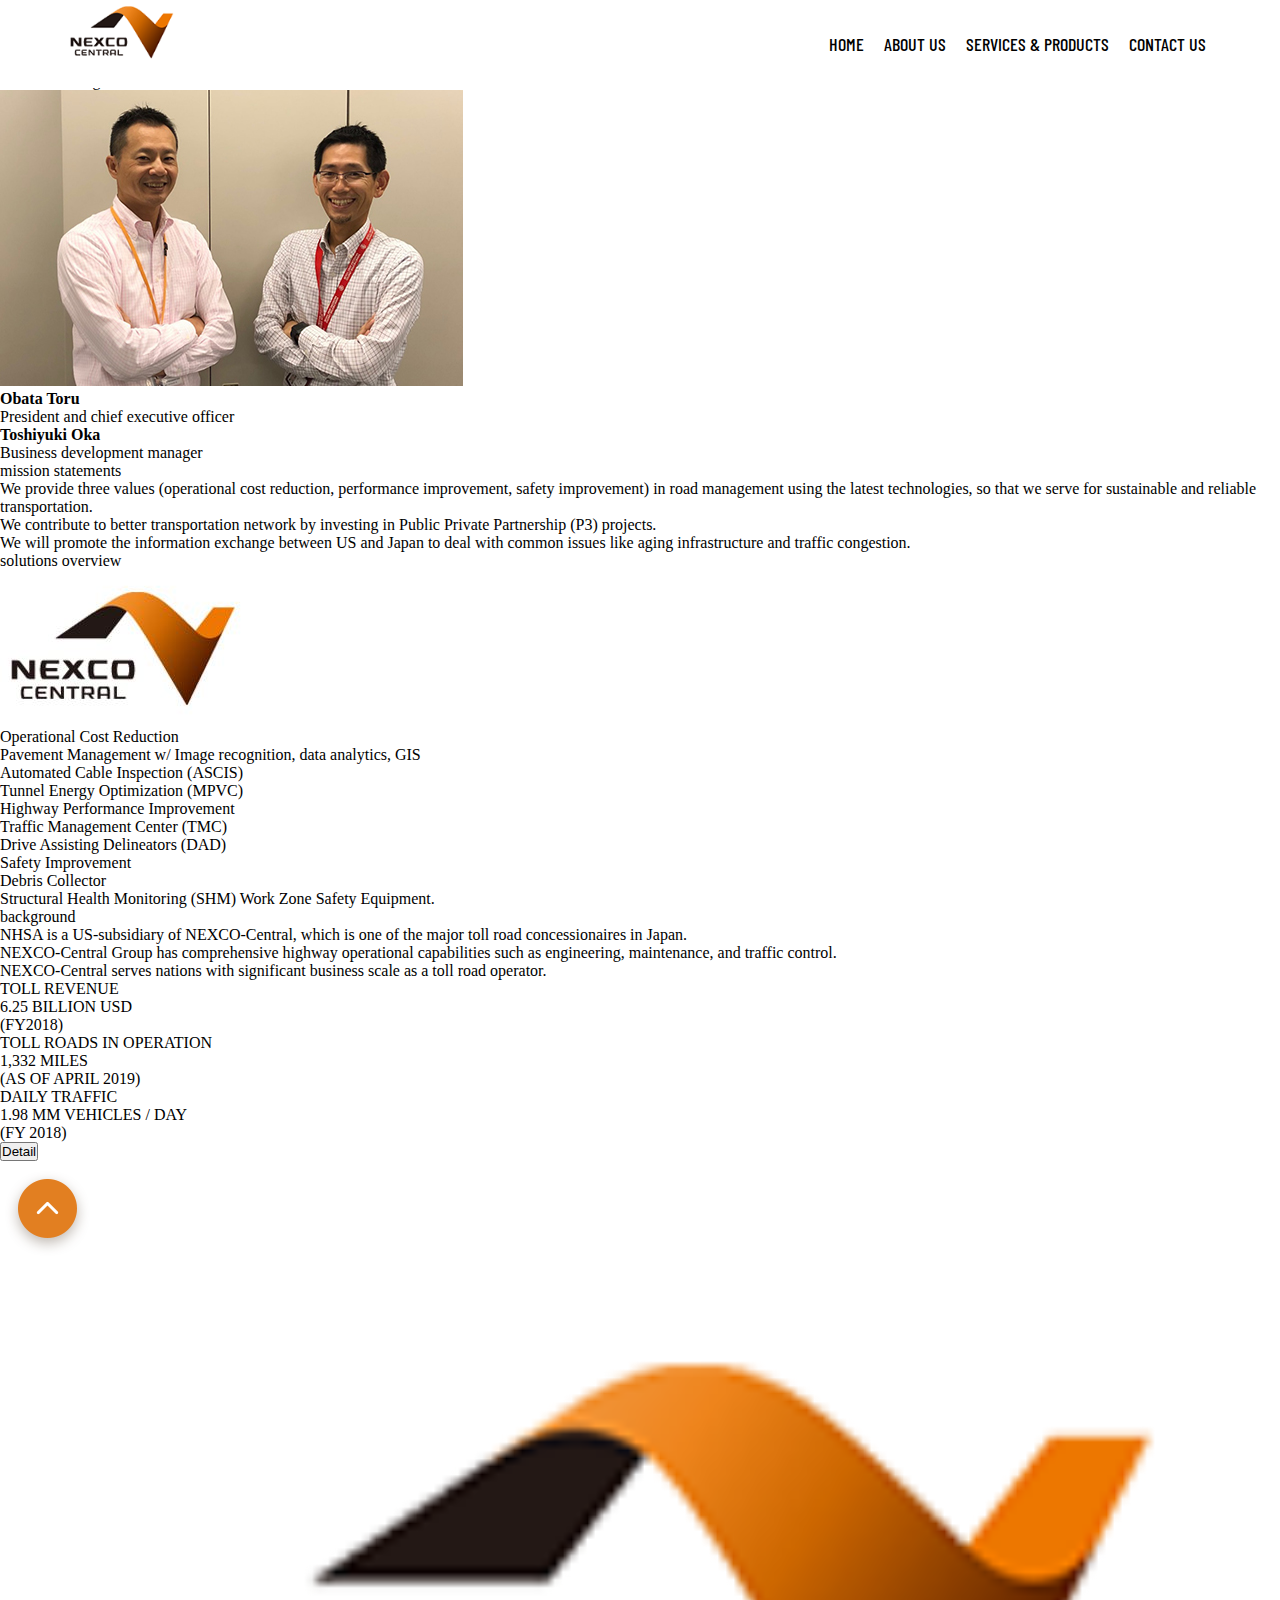
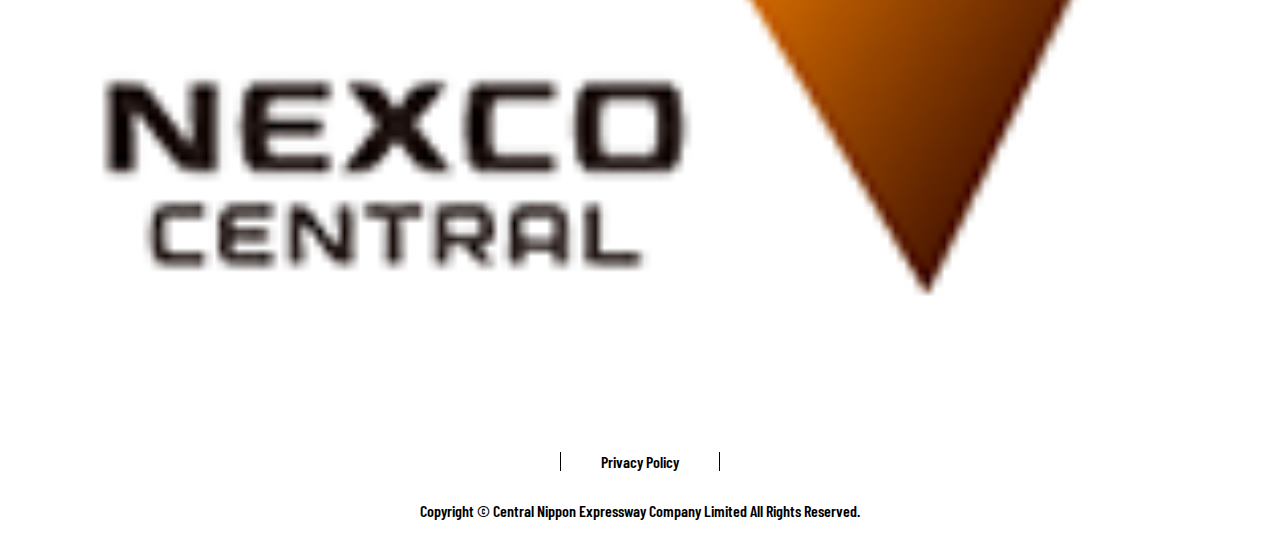
==== commit 2119bc27: "about us header footer" ====
--- a/about-us.html
+++ b/about-us.html
@@ -10,101 +10,92 @@
     />
   </head>
   <body>
+    	<!-- menu section -->
+	<div class="nav">
+		<!-- header logo -->
+		<div class="nav__logo">
+			<img src="images/home/Services.png">
+		</div>
+		<!-- end logo -->
+		<!-- header nav -->
+		<div class="nav__menu">
+			<!-- mobile menu -->
+			<div class="nav__menu__mobile_menu" >
+				<i class="fa fa-bars " onclick="display_menu()"></i>
+				<ul class="nav__menu__mobile_menu__list">
+					<li>
+						<a href="index.html">Home</a>
+					</li>
+					<li class="active">
+						<a href="about-us.html">About Us</a>
+					</li>
+					<li id="dropdown-mobile">
+						<a href="#">Services & Products</a>
+						<div class="nav__menu__mobile_menu__list__items__dropdown">
+							<div class="nav__menu__mobile_menu__list__items__dropdown__list">
+							  <a class="nav__menu__mobile_menu__list__items__dropdown__list__heading">Services</a>
+							  <ul class="nav__menu__mobile_menu__list__items__dropdown__list__sublist"><li><a href="services.html">Pavement</a></li>
+								  <li><a href="services2.html">APDIS</a></li>
+								  <li><a href="services3.html">PDAS</a></li>
+							  </ul>
+							  </div>
+							  <div class="nav__menu__mobile_menu__list__items__dropdown__list">
+								  <a  class="nav__menu__mobile_menu__list__items__dropdown__list__heading">Products</a>
+								  <ul class="nav__menu__mobile_menu__list__items__dropdown__list__sublist">
+									  <li><a href="services4.html">DAD</a></li>
+									  <li><a href="services5.html">ASCIS</a></li>
+									  <li><a href="services6.html">MPVC</a></li>
+								  </ul>
+								  </div>
+						  </div>
+					</li>
+					
+					<li>
+						<a href="contact.html">Contact Us</a>
+					</li>
+				</ul>
+			</div>
+			<!-- end mobile menu -->
+			<!-- desktop menu -->
+			<ul class="nav__menu__list">
+				<li class="nav__menu__list__items">
+					<a href="index.html" class="nav__menu__list__items__link active">Home</a>
+				</li>
+				<li class="nav__menu__list__items">
+					<a href="about-us.html" class="nav__menu__list__items__link">About Us</a>
+				</li>
+				<li class="nav__menu__list__items"  id="dropdown">
+					<a href="#" class="nav__menu__list__items__link">
+						Services & Products</a>
+						<div class="nav__menu__list__items__dropdown">
+							<div class="nav__menu__list__items__dropdown__list">
+							  <h3 class="nav__menu__list__items__dropdown__list__heading">Services</h3>
+							  <ul class="nav__menu__list__items__dropdown__list__sublist"><li><a href="services.html">Services</a></li>
+								  <li><a href="services2.html">APDIS</a></li>
+								  <li><a href="services3.html">PDAS</a></li>
+							  </ul>
+							  </div>
+							  <div class="nav__menu__list__items__dropdown__list">
+								  <h3  class="nav__menu__list__items__dropdown__list__heading">Products</h3>
+								  <ul class="nav__menu__list__items__dropdown__list__sublist">
+									  <li><a href="services4.html">DAD</a></li>
+									  <li><a href="services5.html">ASCIS</a></li>
+									  <li><a href="services6.html">MPVC</a></li>
+								  </ul>
+								  </div>
+						  </div>
+				</li>
+					
+				<li class="nav__menu__list__items">
+					<a href="contact.html" class="nav__menu__list__items__link">Contact Us</a>
+				</li>
+			</ul>
+			<!-- end desktop menu -->
+		</div>
+		<!-- end nav -->
+	</div>
+	<!-- end menu -->
     <div class="contact_wrapper">
-  <!-- header section -->
-      <section class="contact_wrapper__header">
-        <div class="contact_wrapper__header__nav">
-          <!-- header logo -->
-          <div class="contact_wrapper__header__nav__logo">
-            <img src="images/home/Services.png">
-          </div>
-          <!-- end logo -->
-          <!-- header nav -->
-          <div class="contact_wrapper__header__nav__menu">
-            <!-- mobile menu -->
-            <div class="contact_wrapper__header__nav__menu__mobile_menu" >
-              <i class="fa fa-bars " onclick="display_menu()"></i>
-              <ul class="contact_wrapper__header__nav__menu__mobile_menu__list">
-                <li class="active">
-                  <a href="index.html">Home</a>
-                </li>
-                <li>
-                  <a href="about-us.html">About Us</a>
-                </li>
-                <li id="dropdown-mobile">
-                  <a href="#">Services & Products</a>
-                  <div class="contact_wrapper__header__nav__menu__mobile_menu__list__items__dropdown">
-                    <div class="contact_wrapper__header__nav__menu__mobile_menu__list__items__dropdown__list">
-                      <h3 class="contact_wrapper__header__nav__menu__mobile_menu__list__items__dropdown__list__heading">Services</h3>
-                      <ul class="contact_wrapper__header__nav__menu__mobile_menu__list__items__dropdown__list__sublist"><li><a href="services.html">Services</a></li>
-                        <li><a href="services2.html">APDIS</a></li>
-                        <li><a href="services3.html">PDAS</a></li>
-                      </ul>
-                      </div>
-                      <div class="contact_wrapper__header__nav__menu__mobile_menu__list__items__dropdown__list">
-                        <h3  class="contact_wrapper__header__nav__menu__mobile_menu__list__items__dropdown__list__heading">Products</h3>
-                        <ul class="contact_wrapper__header__nav__menu__mobile_menu__list__items__dropdown__list__sublist">
-                          <li><a href="services4.html">DAD</a></li>
-                          <li><a href="services5.html">ASCIS</a></li>
-                          <li><a href="services6.html">MPVC</a></li>
-                        </ul>
-                        </div>
-                    </div>
-                </li>
-                
-                <li>
-                  <a href="contact.html">Contact Us</a>
-                </li>
-              </ul>
-            </div>
-            <!-- end mobile menu -->
-            <!-- desktop menu -->
-            <ul class="contact_wrapper__header__nav__menu__list">
-              <li class="contact_wrapper__header__nav__menu__list__items">
-                <a href="index.html" class="contact_wrapper__header__nav__menu__list__items__link active">Home</a>
-              </li>
-              <li class="contact_wrapper__header__nav__menu__list__items">
-                <a href="about-us.html" class="contact_wrapper__header__nav__menu__list__items__link">About Us</a>
-              </li>
-              <li class="contact_wrapper__header__nav__menu__list__items"  id="dropdown">
-                <a href="#" class="contact_wrapper__header__nav__menu__list__items__link">
-                  Services & Products</a>
-                  <div class="contact_wrapper__header__nav__menu__list__items__dropdown">
-                    <div class="contact_wrapper__header__nav__menu__list__items__dropdown__list">
-                      <h3 class="contact_wrapper__header__nav__menu__list__items__dropdown__list__heading">Services</h3>
-                      <ul class="contact_wrapper__header__nav__menu__list__items__dropdown__list__sublist"><li><a href="services.html">Services</a></li>
-                        <li><a href="services2.html">APDIS</a></li>
-                        <li><a href="services3.html">PDAS</a></li>
-                      </ul>
-                      </div>
-                      <div class="contact_wrapper__header__nav__menu__list__items__dropdown__list">
-                        <h3  class="contact_wrapper__header__nav__menu__list__items__dropdown__list__heading">Products</h3>
-                        <ul class="contact_wrapper__header__nav__menu__list__items__dropdown__list__sublist">
-                          <li><a href="services4.html">DAD</a></li>
-                          <li><a href="services5.html">ASCIS</a></li>
-                          <li><a href="services6.html">MPVC</a></li>
-                        </ul>
-                        </div>
-                    </div>
-              </li>
-                
-              <li class="contact_wrapper__header__nav__menu__list__items">
-                <a href="contact.html" class="contact_wrapper__header__nav__menu__list__items__link">Contact Us</a>
-              </li>
-            </ul>
-            <!-- end desktop menu -->
-          </div>
-          <!-- end nav -->
-        </div>
-        <!-- header text -->
-        <div class="contact_wrapper__header__text">
-          <div class="contact_wrapper__header__text__big_title">NEXCO HIGHWAY SOLUTIONS OF AMERICA, INC. </div>
-          <div class="contact_wrapper__header__text__small_title">A NEXCO-Central Group</div>
-            <!-- <button class="header-text-button">KNOW MORE</button> -->
-        </div>
-        <!-- end header text -->
-      </section>
-     <!-- end section -->
       <section class="team">
         <div class="team-text">
           <div class="team-text-title">
@@ -270,16 +261,16 @@
             <img src="images/icons/top.png">
           </div>
       </section>
-      <section class="footer">
-        <img src="images/home/Services.png" class="footer-logo" />
-        <div class="footer-privacy-text"><span>Privacy Policy</span></div>
-        <div class="footer-copyright-text">
-          Copyright &copy; Central Nippon Expressway Company Limited All Rights
-          Reserved.
-        </div>
-      </section>
+     
     </div>
-    <script src="js/jquery.min.js"></script>
-    <script src="js/script.js"></script>
+   <!-- footer section -->
+<section class="footer">
+	<img src="images/home/Services.png" class="footer__logo">
+	<div class="footer__privacy_text"><span>Privacy Policy</span></div>
+	<div class="footer__copyright_text">Copyright &copy; Central Nippon Expressway Company Limited All Rights Reserved.</div>
+</section>
+<!-- end section -->
+<script src="js/jquery.min.js"></script>
+<script src="js/script.js"></script>
   </body>
 </html>
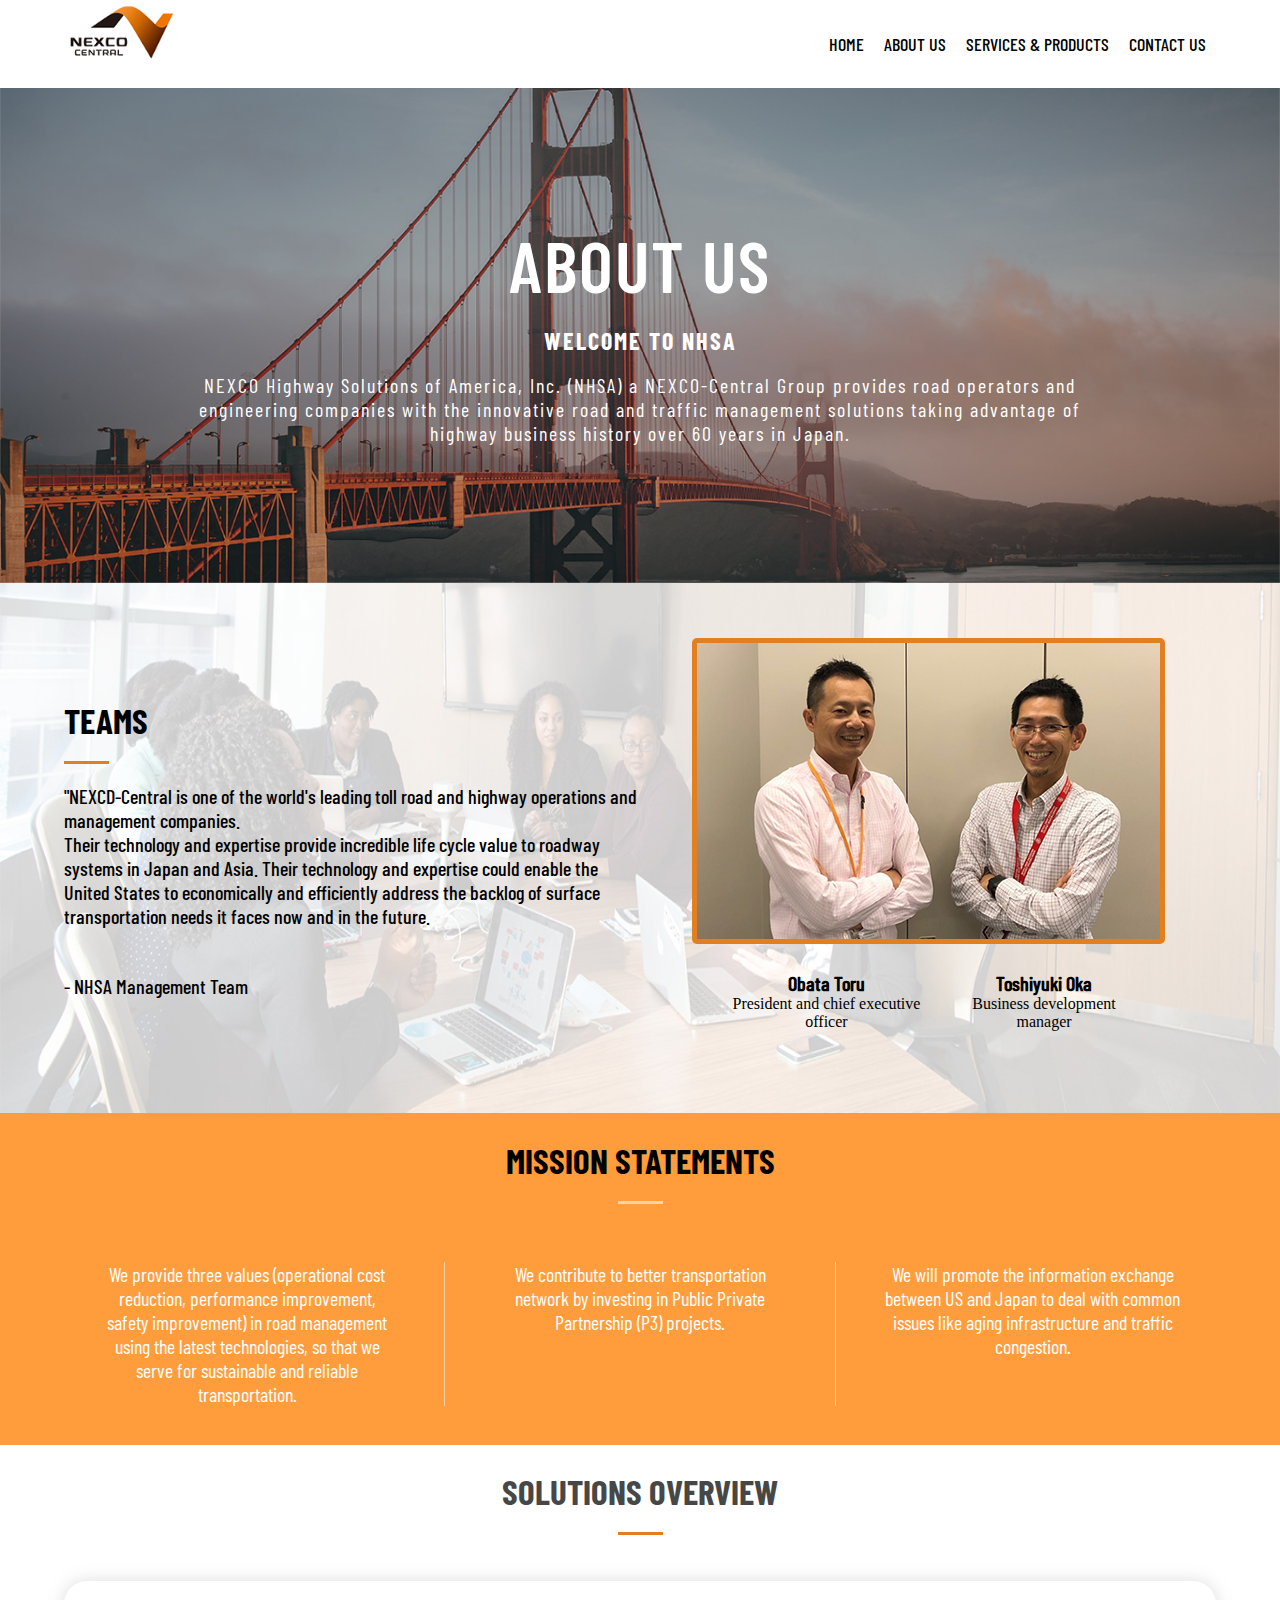
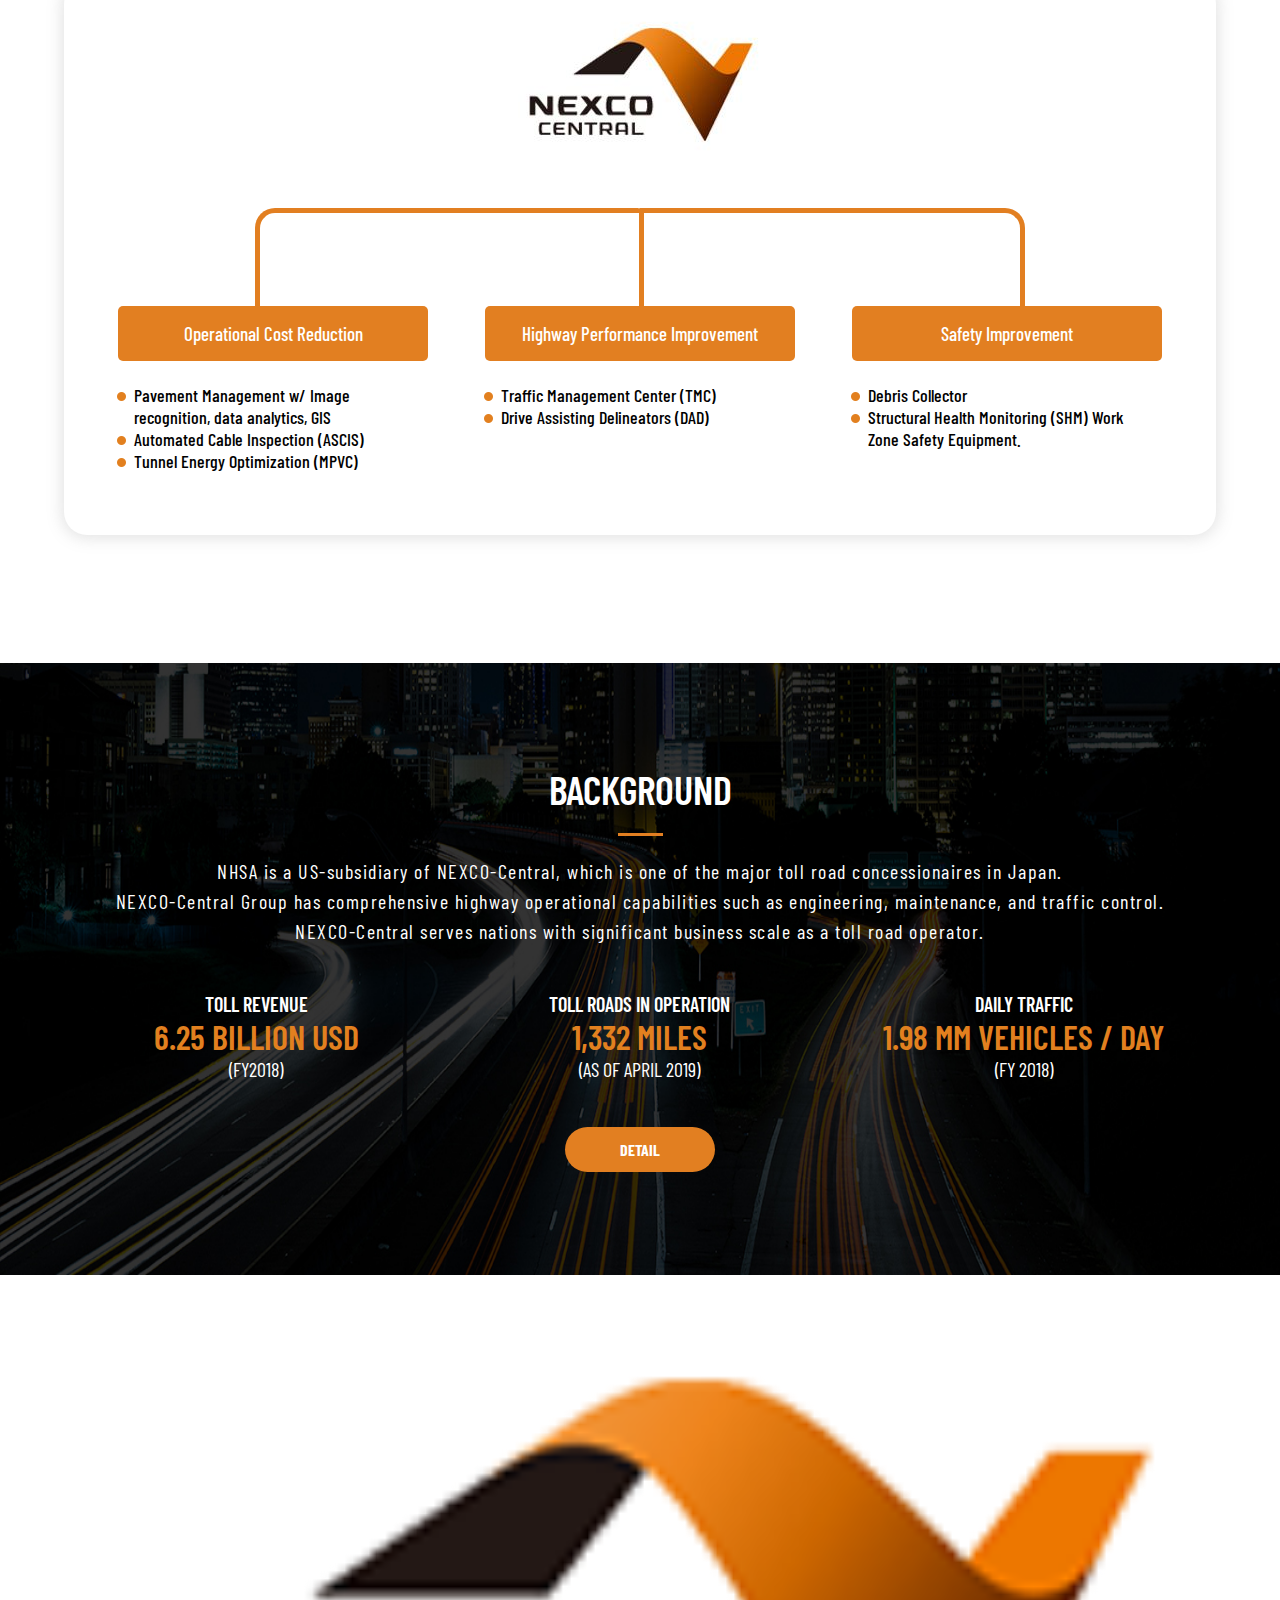
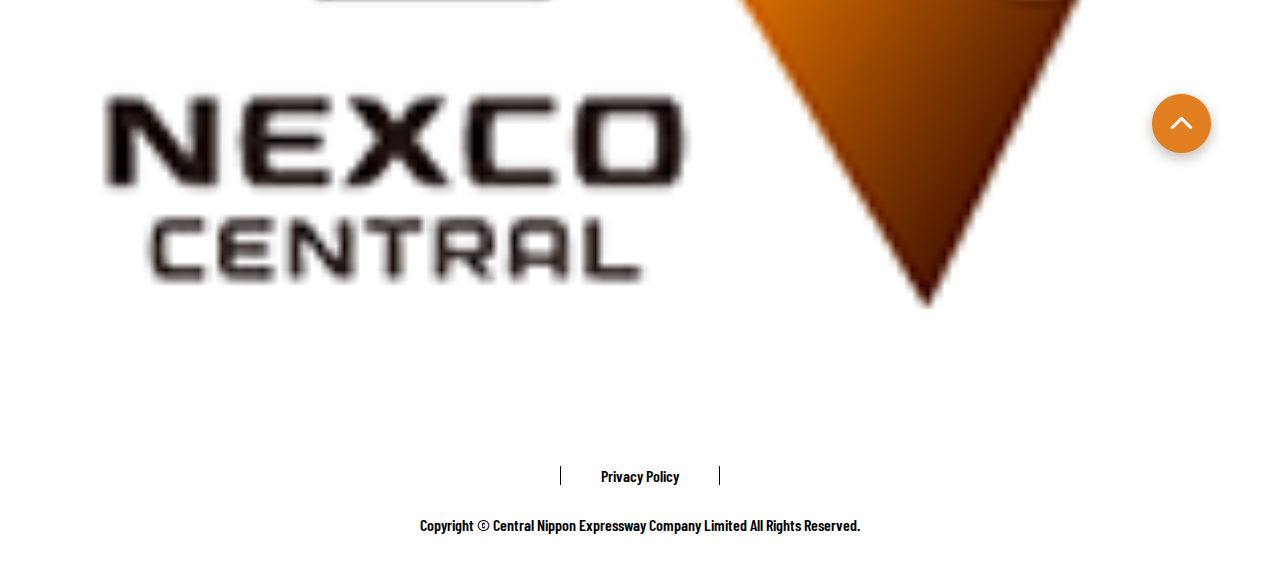
==== commit 558942e9: "about us page css updated" ====
--- a/about-us.html
+++ b/about-us.html
@@ -96,13 +96,25 @@
 	</div>
 	<!-- end menu -->
     <div class="contact_wrapper">
-      <section class="team">
-        <div class="team-text">
-          <div class="team-text-title">
-            <div class="top-heading">TEAMS</div>
-            <div class="horizontal-line"></div>
-          </div>
-          <div class="team-text-para">
+      <section class="contact_wrapper__header">
+        <div class="contact_wrapper__header__text">
+          <div class="contact_wrapper__header__text__big_title">About US</div>
+          <div class="contact_wrapper__header__text__middle_title">Welcome to NHSA</div>
+          <div class="contact_wrapper__header__text__small_title">
+            NEXCO Highway Solutions of America, Inc. (NHSA) a NEXCO-Central
+            Group provides road operators and engineering companies with the
+            innovative road and traffic management solutions taking advantage of
+            highway business history over 60 years in Japan.
+          </div>
+        </div>
+      </section>
+      <section class="contact_wrapper__team">
+        <div class="contact_wrapper__team__text">
+          <div class="contact_wrapper__team__text__title">
+            <div class="contact_wrapper__team__text__title__top">TEAMS</div>
+            <div class="contact_wrapper__team__text__title__line"></div>
+          </div>
+          <div class="contact_wrapper__team__text__para">
             <p>
               "NEXCD-Central is one of the world's leading toll road and highway
               operations and management companies.
@@ -114,25 +126,25 @@
               efficiently address the backlog of surface transportation needs it
               faces now and in the future.
             </p>
-            <p class="team-sign-text">- NHSA Management Team</p>
-          </div>
-        </div>
-        <div class="team-images">
-          <div class="team-images-body">
+            <p class="contact_wrapper__team__text__para__sign_text">- NHSA Management Team</p>
+          </div>
+        </div>
+        <div class="contact_wrapper__team__images">
+          <div class="contact_wrapper__team__images__body">
             <img
               src="images/about-us/team.jpg"
-              class="team-images-body-image"
+              class="contact_wrapper__team__images__body__image"
             />
-            <div class="team-images-t">
-              <div class="team-images-text">
-                <h4 class="team-images-text-title">Obata Toru</h4>
-                <p class="team-images-text-subtitle">
+            <div class="contact_wrapper__team__images__body__t">
+              <div class="contact_wrapper__team__images__body__t__body">
+                <h4 class="contact_wrapper__team__images__body__t__body__title">Obata Toru</h4>
+                <p class="contact_wrapper__team__images__body__t__body__title__subtitle">
                   President and chief executive officer
                 </p>
               </div>
-              <div class="team-images-text">
-                <h4 class="team-images-text-title">Toshiyuki Oka</h4>
-                <p class="team-images-text-subtitle">
+              <div class="contact_wrapper__team__images__body__t__body">
+                <h4 class="contact_wrapper__team__images__body__t__body__title">Toshiyuki Oka</h4>
+                <p class="contact_wrapper__team__images__body__t__body__title__subtitle">
                   Business development manager
                 </p>
               </div>
@@ -141,28 +153,28 @@
          
         </div>
       </section>
-      <section class="mission-statements">
-        <div class="mission-statements-title">
-          <div class="top-heading">mission statements</div>
-          <div class="horizontal-line"></div>
-        </div>
-        <div class="mission-statements-para">
-          <div class="mission-statements-para-cards">
-            <div class="mission-statements-para-cards-text">
+      <section class="contact_wrapper__mission_statements">
+        <div class="contact_wrapper__mission_statements__title">
+          <div class="contact_wrapper__mission_statements__title__top">mission statements</div>
+          <div class="contact_wrapper__mission_statements__title__line"></div>
+        </div>
+        <div class="contact_wrapper__mission_statements__para">
+          <div class="contact_wrapper__mission_statements__para__cards">
+            <div class="contact_wrapper__mission_statements__para__cards__text">
               We provide three values (operational cost reduction, performance
               improvement, safety improvement) in road management using the
               latest technologies, so that we serve for sustainable and reliable
               transportation.
             </div>
           </div>
-          <div class="mission-statements-para-cards">
-            <div class="mission-statements-para-cards-text">
+          <div class="contact_wrapper__mission_statements__para__cards">
+            <div class="contact_wrapper__mission_statements__para__cards__text">
               We contribute to better transportation network by investing in
               Public Private Partnership (P3) projects.
             </div>
           </div>
-          <div class="mission-statements-para-cards">
-            <div class="mission-statements-para-cards-text">
+          <div class="contact_wrapper__mission_statements__para__cards">
+            <div class="contact_wrapper__mission_statements__para__cards__text">
               We will promote the information exchange between US and Japan to
               deal with common issues like aging infrastructure and traffic
               congestion.
@@ -170,26 +182,26 @@
           </div>
         </div>
       </section>
-      <section class="solution-overview">
-        <div class="solution-overview-title">
-          <div class="top-heading">solutions overview</div>
-          <div class="horizontal-line"></div>
-        </div>
-        <div class="solution-overview-chart-box">
-           <div class="solution-overview-chart-box-logo">
+      <section class="contact_wrapper__solution_overview">
+        <div class="contact_wrapper__solution_overview__title">
+          <div class="contact_wrapper__solution_overview__title__top">solutions overview</div>
+          <div class="contact_wrapper__solution_overview__title__line"></div>
+        </div>
+        <div class="contact_wrapper__solution_overview__chart_box">
+           <div class="contact_wrapper__solution_overview__chart_box__logo">
              <img src="images/icons/logo.JPG"/>
            </div>
-           <div class="solution-overview-chart-box-parent">
-           <div class="solution-overview-chart-box-line">
-             <div class="solution-overview-chart-box-line-left"></div>
-             <div class="solution-overview-chart-box-line-right"></div>
-           </div>
-           <div class="solution-overview-chart-box-info-box">
-            <div class="solution-overview-info-box-body">
-              <div class="solution-overview-info-box-card">
+           <div class="contact_wrapper__solution_overview__chart_box__parent">
+           <div class="contact_wrapper__solution_overview__chart_box__parent__line">
+             <div class="contact_wrapper__solution_overview__chart_box__parent__line__left"></div>
+             <div class="contact_wrapper__solution_overview__chart_box__parent__line__right"></div>
+           </div>
+           <div class="contact_wrapper__solution_overview__chart_box__parent__info_box">
+            <div class="contact_wrapper__solution_overview__chart_box__parent__info_box__body">
+              <div class="contact_wrapper__solution_overview__chart_box__parent__info_box__body__card">
                 Operational Cost Reduction 
               </div>
-              <div class="solution-overview-info-box-text">
+              <div class="contact_wrapper__solution_overview__chart_box__parent__info_box__body__text">
                 <ul>
                   <li>Pavement Management w/ Image recognition, data analytics, GIS</li>
                   <li> Automated Cable Inspection (ASCIS)</li>
@@ -197,22 +209,22 @@
                 </ul>
               </div>
             </div>
-            <div class="solution-overview-info-box-body">
-              <div class="solution-overview-info-box-card">
+            <div class="contact_wrapper__solution_overview__chart_box__parent__info_box__body">
+              <div class="contact_wrapper__solution_overview__chart_box__parent__info_box__body__card">
                 Highway Performance Improvement 
               </div>
-              <div class="solution-overview-info-box-text">
+              <div class="contact_wrapper__solution_overview__chart_box__parent__info_box__body__text">
               <ul>
                 <li>Traffic Management Center (TMC)</li>
                 <li>Drive Assisting Delineators (DAD) </li>
               </ul>
               </div>
             </div>
-            <div class="solution-overview-info-box-body">
-              <div class="solution-overview-info-box-card">
+            <div class="contact_wrapper__solution_overview__chart_box__parent__info_box__body">
+              <div class="contact_wrapper__solution_overview__chart_box__parent__info_box__body__card">
                 Safety Improvement  
               </div>
-              <div class="solution-overview-info-box-text">
+              <div class="contact_wrapper__solution_overview__chart_box__parent__info_box__body__text">
               <ul>
                 <li> Debris Collector</li>
                 <li> Structural Health Monitoring (SHM) Work Zone Safety Equipment.</li>
@@ -224,12 +236,12 @@
            </div>
         </div>
       </section>
-      <section class="background">
-          <div class="background-title">
-            <div class="top-heading">background</div>
-            <div class="horizontal-line"></div>
-          </div>
-          <div class="background-para">
+      <section class="contact_wrapper__background">
+          <div class="contact_wrapper__background__title">
+            <div class="contact_wrapper__background__title__top">background</div>
+            <div class="contact_wrapper__background__title__line"></div>
+          </div>
+          <div class="contact_wrapper__background__para">
             <p>NHSA is a US-subsidiary of NEXCO-Central, which is one of the major toll
              road concessionaires in Japan. </p>
              <p>NEXCO-Central Group has comprehensive highway operational 
@@ -237,29 +249,27 @@
              control.</p><p>NEXCO-Central serves nations with significant business
               scale as a toll road operator. </p>
           </div>
-          <div class="background-cards">
-            <div class="background-cards-body">
-              <div class="background-cards-title">TOLL REVENUE </div>
-              <div class="background-cards-desc">6.25 BILLION USD</div>
-              <div class="background-cards-footer"> (FY2018) </div>
-            </div>
-            <div class="background-cards-body">
-              <div class="background-cards-title">TOLL ROADS IN OPERATION </div>
-              <div class="background-cards-desc">1,332 MILES</div>
-              <div class="background-cards-footer"> (AS OF APRIL 2019)  </div>
-            </div>
-            <div class="background-cards-body">
-              <div class="background-cards-title">DAILY TRAFFIC  </div>
-              <div class="background-cards-desc"> 1.98 MM VEHICLES / DAY</div>
-              <div class="background-cards-footer">  (FY 2018) </div>
-            </div>
-          </div>
-          <div class="background-button">
-            <button class="background-button-btn">Detail</button>
-          </div>
-          <div class="background-scroll-button" id="back2Top">
-            <img src="images/icons/top.png">
-          </div>
+          <div class="contact_wrapper__background__cards">
+            <div class="contact_wrapper__background__cards__body">
+              <div class="contact_wrapper__background__cards__body__title">TOLL REVENUE </div>
+              <div class="contact_wrapper__background__cards__body__desc">6.25 BILLION USD</div>
+              <div class="contact_wrapper__background__cards__body__footer"> (FY2018) </div>
+            </div>
+            <div class="contact_wrapper__background__cards__body">
+              <div class="contact_wrapper__background__cards__body__title">TOLL ROADS IN OPERATION </div>
+              <div class="contact_wrapper__background__cards__body__desc">1,332 MILES</div>
+              <div class="contact_wrapper__background__cards__body__footer"> (AS OF APRIL 2019)  </div>
+            </div>
+            <div class="contact_wrapper__background__cards__body">
+              <div class="contact_wrapper__background__cards__body__title">DAILY TRAFFIC  </div>
+              <div class="contact_wrapper__background__cards__body__desc"> 1.98 MM VEHICLES / DAY</div>
+              <div class="contact_wrapper__background__cards__body__footer">  (FY 2018) </div>
+            </div>
+          </div>
+          <div class="contact_wrapper__background__button">
+            <button class="contact_wrapper__background__button__btn">Detail</button>
+          </div>
+        
       </section>
      
     </div>
@@ -268,6 +278,9 @@
 	<img src="images/home/Services.png" class="footer__logo">
 	<div class="footer__privacy_text"><span>Privacy Policy</span></div>
 	<div class="footer__copyright_text">Copyright &copy; Central Nippon Expressway Company Limited All Rights Reserved.</div>
+  <div class="footer__scroll_button" id="back2Top">
+    <img src="images/icons/top.png">
+  </div>
 </section>
 <!-- end section -->
 <script src="js/jquery.min.js"></script>
--- a/css/main.css
+++ b/css/main.css
@@ -694,7 +694,16 @@
   text-align: center;
 }
 
-.contact_wrapper {
+.footer__scroll_button {
+  position: absolute;
+  right: 4%;
+  cursor: pointer;
+}
+
+.contact_wrapper__header {
+  background-image: url(../images/about-us/aboutus_bg.jpg);
+  background-size: 100% 100%;
+  padding-bottom: 0;
   display: -webkit-box;
   display: -ms-flexbox;
   display: flex;
@@ -702,120 +711,8 @@
   -webkit-box-direction: normal;
       -ms-flex-direction: column;
           flex-direction: column;
-}
-
-.contact_wrapper__header {
-  display: -webkit-box;
-  display: -ms-flexbox;
-  display: flex;
-  -webkit-box-orient: vertical;
-  -webkit-box-direction: normal;
-      -ms-flex-direction: column;
-          flex-direction: column;
-  background-image: url(../images/about-us/aboutus_bg.jpg);
-  background-size: 100% 100%;
-  padding-bottom: 0;
   padding-left: 5%;
   padding-right: 5%;
-}
-
-.contact_wrapper__header__nav {
-  display: -webkit-box;
-  display: -ms-flexbox;
-  display: flex;
-  -webkit-box-pack: justify;
-      -ms-flex-pack: justify;
-          justify-content: space-between;
-}
-
-.contact_wrapper__header__nav__menu {
-  display: -webkit-box;
-  display: -ms-flexbox;
-  display: flex;
-  -webkit-box-pack: end;
-      -ms-flex-pack: end;
-          justify-content: flex-end;
-  padding: 2% 0;
-  -webkit-box-align: center;
-      -ms-flex-align: center;
-          align-items: center;
-}
-
-.contact_wrapper__header__nav__menu__mobile_menu {
-  display: none;
-}
-
-.contact_wrapper__header__nav__menu__list {
-  list-style-type: none;
-  display: -webkit-box;
-  display: -ms-flexbox;
-  display: flex;
-  -webkit-box-pack: end;
-      -ms-flex-pack: end;
-          justify-content: flex-end;
-}
-
-.contact_wrapper__header__nav__menu__list__items {
-  display: -webkit-box;
-  display: -ms-flexbox;
-  display: flex;
-  margin: 10px;
-}
-
-.contact_wrapper__header__nav__menu__list__items__dropdown {
-  display: none;
-  position: absolute;
-  -webkit-box-shadow: 0px 8px 16px 0px rgba(0, 0, 0, 0.2);
-          box-shadow: 0px 8px 16px 0px rgba(0, 0, 0, 0.2);
-  z-index: 1;
-  top: 110%;
-  background: #ffffff;
-  border-radius: 9px;
-  padding: 1% 20%;
-  text-align: left;
-  letter-spacing: 1.5px;
-}
-
-.contact_wrapper__header__nav__menu__list__items__dropdown__list {
-  padding-bottom: 10%;
-}
-
-.contact_wrapper__header__nav__menu__list__items__dropdown__list__heading {
-  text-transform: uppercase;
-  font-size: 16px;
-  color: #000000;
-  font-family: Barlow-bold;
-  padding: 10% 0 10% 5%;
-}
-
-.contact_wrapper__header__nav__menu__list__items__dropdown__list__sublist {
-  list-style-type: none;
-}
-
-.contact_wrapper__header__nav__menu__list__items__dropdown__list__sublist li {
-  text-transform: uppercase;
-  font-size: 16px;
-  color: #000000;
-  font-family: Barlow-regular;
-  padding: 8% 6% 8% 5%;
-}
-
-.contact_wrapper__header__nav__menu__list__items__dropdown__list__sublist li a {
-  text-decoration: none;
-  color: #000000;
-}
-
-.contact_wrapper__header__nav__menu__list__items__link {
-  text-transform: uppercase;
-  font-size: 18px;
-  color: #000000;
-  font-family: Barlow-medium-bold;
-  text-decoration: none;
-}
-
-.contact_wrapper__header__nav__menu__list__items__link:hover {
-  font-weight: 700;
-  color: #ffffff;
 }
 
 .contact_wrapper__header__text {
@@ -835,30 +732,484 @@
 }
 
 .contact_wrapper__header__text__big_title {
-  padding-top: 9%;
   text-transform: uppercase;
   font-size: 72px;
   color: #ffffff;
   font-family: Barlow-semi-bold;
+  padding-top: 14%;
 }
 
 .contact_wrapper__header__text__small_title {
+  font-size: 20px;
   color: #ffffff;
-  font-size: 20px;
   font-family: Barlow-regular;
 }
 
 .contact_wrapper__header__text__middle_title {
-  text-transform: uppercase;
   font-size: 24px;
-  color: #ffffff;
   font-family: Barlow-bold;
   padding: 2%;
+  color: #ffffff;
+  text-transform: uppercase;
+}
+
+.contact_wrapper {
+  display: -webkit-box;
+  display: -ms-flexbox;
+  display: flex;
+  -webkit-box-orient: vertical;
+  -webkit-box-direction: normal;
+      -ms-flex-direction: column;
+          flex-direction: column;
+}
+
+.contact_wrapper__team {
+  display: -webkit-box;
+  display: -ms-flexbox;
+  display: flex;
+  -webkit-box-pack: center;
+      -ms-flex-pack: center;
+          justify-content: center;
+  padding: 2% 5%;
+  background-image: url(../images/about-us/team_bg.jpg);
+  background-size: 100% 100%;
+}
+
+.contact_wrapper__team__text {
+  width: 50%;
+  display: -webkit-box;
+  display: -ms-flexbox;
+  display: flex;
+  -webkit-box-orient: vertical;
+  -webkit-box-direction: normal;
+      -ms-flex-direction: column;
+          flex-direction: column;
+  -webkit-box-pack: center;
+      -ms-flex-pack: center;
+          justify-content: center;
+}
+
+.contact_wrapper__team__text__title__top {
+  text-transform: uppercase;
+  font-size: 35px;
+  color: #000000;
+  font-family: Barlow-bold;
+}
+
+.contact_wrapper__team__text__title__line {
+  display: block;
+  width: 45px;
+  height: 3px;
+  background: #e27f21;
+  margin: 20px auto;
+  margin: 20px 0;
+}
+
+.contact_wrapper__team__text__para p {
+  text-transform: none;
+  font-size: 20px;
+  color: #000000;
+  font-family: "Barlow-medium-bold";
+}
+
+.contact_wrapper__team__text__para__sign_text {
+  padding-top: 8%;
+}
+
+.contact_wrapper__team__images {
+  width: 50%;
+  display: -webkit-box;
+  display: -ms-flexbox;
+  display: flex;
+  -webkit-box-pack: center;
+      -ms-flex-pack: center;
+          justify-content: center;
+}
+
+.contact_wrapper__team__images__body {
+  padding: 5%;
+  display: -webkit-box;
+  display: -ms-flexbox;
+  display: flex;
+  -webkit-box-orient: vertical;
+  -webkit-box-direction: normal;
+      -ms-flex-direction: column;
+          flex-direction: column;
+  -webkit-box-pack: center;
+      -ms-flex-pack: center;
+          justify-content: center;
+}
+
+.contact_wrapper__team__images__body__image {
+  border-radius: 5px;
+  border: 5px solid #e27f21;
+  width: 100%;
+}
+
+.contact_wrapper__team__images__body__t {
+  display: -webkit-box;
+  display: -ms-flexbox;
+  display: flex;
+  padding: 4%;
+  -webkit-box-pack: justify;
+      -ms-flex-pack: justify;
+          justify-content: space-between;
+}
+
+.contact_wrapper__team__images__body__t__body {
+  padding: 2%;
+  text-align: center;
+}
+
+.contact_wrapper__team__images__body__t__body__title {
+  text-transform: none;
+  font-size: 20px;
+  color: #000000;
+  font-family: Barlow-medium-bold;
+}
+
+.contact_wrapper__team__images__body__t__body__subtitle {
+  text-transform: none;
+  font-size: 16px;
+  color: #706b68;
+  font-family: Barlow-medium-bold;
+}
+
+.contact_wrapper__mission_statements {
+  display: -webkit-box;
+  display: -ms-flexbox;
+  display: flex;
+  -webkit-box-orient: vertical;
+  -webkit-box-direction: normal;
+      -ms-flex-direction: column;
+          flex-direction: column;
+  -webkit-box-pack: justify;
+      -ms-flex-pack: justify;
+          justify-content: space-between;
+  background-color: #ff9d3c;
+}
+
+.contact_wrapper__mission_statements__title {
+  text-align: center;
+  padding: 2% 0 0 0;
+}
+
+.contact_wrapper__mission_statements__title__top {
+  text-transform: uppercase;
+  font-size: 35px;
+  color: #000000;
+  font-family: Barlow-bold;
+}
+
+.contact_wrapper__mission_statements__title__line {
+  display: block;
+  width: 45px;
+  height: 3px;
+  background: #e27f21;
+  margin: 20px auto;
+  background: #ffffff87;
+}
+
+.contact_wrapper__mission_statements__para {
+  display: -webkit-box;
+  display: -ms-flexbox;
+  display: flex;
+  -webkit-box-pack: justify;
+      -ms-flex-pack: justify;
+          justify-content: space-between;
+  padding: 3% 4%;
+}
+
+.contact_wrapper__mission_statements__para__cards {
+  width: 33.33%;
+  padding-left: 4%;
+  padding-right: 4%;
+  text-align: center;
+}
+
+.contact_wrapper__mission_statements__para__cards__text {
+  text-transform: none;
+  font-size: 20px;
+  color: #ffffff;
+  font-family: "Barlow-regular";
+}
+
+.contact_wrapper__mission_statements__para__cards:nth-child(2) {
+  border-right: 1px solid #ffffff87;
+  border-left: 1px solid #ffffff87;
+}
+
+.contact_wrapper__solution_overview {
+  display: -webkit-box;
+  display: -ms-flexbox;
+  display: flex;
+  -webkit-box-orient: vertical;
+  -webkit-box-direction: normal;
+      -ms-flex-direction: column;
+          flex-direction: column;
+}
+
+.contact_wrapper__solution_overview__title {
+  text-align: center;
+  padding: 2%;
+}
+
+.contact_wrapper__solution_overview__title__top {
+  text-transform: uppercase;
+  font-size: 35px;
+  color: #474747;
+  font-family: Barlow-bold;
+}
+
+.contact_wrapper__solution_overview__title__line {
+  display: block;
+  width: 45px;
+  height: 3px;
+  background: #e27f21;
+  margin: 20px auto;
+}
+
+.contact_wrapper__solution_overview__chart_box {
+  display: -webkit-box;
+  display: -ms-flexbox;
+  display: flex;
+  -webkit-box-orient: vertical;
+  -webkit-box-direction: normal;
+      -ms-flex-direction: column;
+          flex-direction: column;
+  text-align: center;
+  width: 90%;
+  margin-left: 5%;
+  -webkit-box-shadow: 0px 1px 16px 2px #8080803b;
+          box-shadow: 0px 1px 16px 2px #8080803b;
+  border-radius: 23px;
+  padding: 2%;
+  height: 554px;
+}
+
+.contact_wrapper__solution_overview__chart_box__logo {
+  margin: 0 0 4% 0;
+}
+
+.contact_wrapper__solution_overview__chart_box__parent {
+  display: -webkit-box;
+  display: -ms-flexbox;
+  display: flex;
+  -webkit-box-orient: vertical;
+  -webkit-box-direction: normal;
+      -ms-flex-direction: column;
+          flex-direction: column;
+  position: relative;
+}
+
+.contact_wrapper__solution_overview__chart_box__parent__line {
+  display: -webkit-box;
+  display: -ms-flexbox;
+  display: flex;
+}
+
+.contact_wrapper__solution_overview__chart_box__parent__line__left {
+  border-top: 5px solid #e27f21;
+  border-left: 5px solid #e27f21;
+  border-top-left-radius: 20px;
+  border-top-right-radius: 1px;
+  height: 100px;
+  width: 50%;
+  margin-left: 15%;
+}
+
+.contact_wrapper__solution_overview__chart_box__parent__line__right {
+  border-top: 5px solid #e27f21;
+  border-left: 5px solid #e27f21;
+  border-right: 5px solid #e27f21;
+  border-top-left-radius: 1px;
+  border-top-right-radius: 20px;
+  height: 100px;
+  width: 50%;
+  margin-right: 15%;
+}
+
+.contact_wrapper__solution_overview__chart_box__parent__info_box {
+  position: absolute;
+  top: 69%;
+  width: 100%;
+  display: -webkit-box;
+  display: -ms-flexbox;
+  display: flex;
+}
+
+.contact_wrapper__solution_overview__chart_box__parent__info_box__body {
+  padding: 2%;
+  display: -webkit-box;
+  display: -ms-flexbox;
+  display: flex;
+  -webkit-box-orient: vertical;
+  -webkit-box-direction: normal;
+      -ms-flex-direction: column;
+          flex-direction: column;
+  width: 33.33%;
+}
+
+.contact_wrapper__solution_overview__chart_box__parent__info_box__body__card {
+  background-color: #e27f21;
+  padding: 5%;
+  margin: 2% 2%;
+  border-radius: 5px;
+  text-transform: none;
+  font-size: 19px;
+  color: #ffffff;
+  font-family: initial;
+  font-family: 'Barlow-medium-bold';
+}
+
+.contact_wrapper__solution_overview__chart_box__parent__info_box__body__text {
+  text-align: left;
+  padding: 5%;
+  margin: 0 2%;
+  text-transform: none;
+  font-size: 18px;
+  color: #ffffff;
+  font-family: Barlow-medium-bold;
+}
+
+.contact_wrapper__solution_overview__chart_box__parent__info_box__body__text ul {
+  list-style-image: url(../images/icons/bullet.png);
+}
+
+.contact_wrapper__background {
+  margin-top: 10%;
+  display: -webkit-box;
+  display: -ms-flexbox;
+  display: flex;
+  -webkit-box-orient: vertical;
+  -webkit-box-direction: normal;
+      -ms-flex-direction: column;
+          flex-direction: column;
+  -webkit-box-pack: center;
+      -ms-flex-pack: center;
+          justify-content: center;
+  padding: 8% 5%;
+  position: relative;
+  background-image: url(../images/about-us/corporate.jpg);
+  background-size: 100% 100%;
+}
+
+.contact_wrapper__background__title {
+  text-align: center;
+}
+
+.contact_wrapper__background__title__top {
+  text-transform: uppercase;
+  font-size: 40px;
+  color: #ffffff;
+  font-family: Barlow-semi-bold;
+}
+
+.contact_wrapper__background__title__line {
+  display: block;
+  width: 45px;
+  height: 3px;
+  background: #e27f21;
+  margin: 20px auto;
+}
+
+.contact_wrapper__background__para p {
+  text-align: center;
+  letter-spacing: 1.5px;
+  line-height: 1.5;
+  text-transform: none;
+  font-size: 20px;
+  color: #ffffff;
+  font-family: Barlow-regular;
+}
+
+.contact_wrapper__background__cards {
+  padding: 4% 0;
+  display: -webkit-box;
+  display: -ms-flexbox;
+  display: flex;
+  -webkit-box-pack: center;
+      -ms-flex-pack: center;
+          justify-content: center;
+}
+
+.contact_wrapper__background__cards__body {
+  text-align: center;
+  display: -webkit-box;
+  display: -ms-flexbox;
+  display: flex;
+  -webkit-box-pack: justify;
+      -ms-flex-pack: justify;
+          justify-content: space-between;
+  -webkit-box-orient: vertical;
+  -webkit-box-direction: normal;
+      -ms-flex-direction: column;
+          flex-direction: column;
+  width: 33.3%;
+}
+
+.contact_wrapper__background__cards__body__title {
+  text-transform: uppercase;
+  font-size: 20px;
+  color: #ffffff;
+  font-family: Barlow-semi-bold;
+}
+
+.contact_wrapper__background__cards__body__desc {
+  text-transform: uppercase;
+  font-size: 34px;
+  color: #e2801f;
+  font-family: Barlow-semi-bold;
+}
+
+.contact_wrapper__background__cards__body__footer {
+  text-transform: uppercase;
+  font-size: 20px;
+  color: #ffffff;
+  font-family: Barlow-regular;
+}
+
+.contact_wrapper__background__button {
+  display: -webkit-box;
+  display: -ms-flexbox;
+  display: flex;
+  -webkit-box-orient: vertical;
+  -webkit-box-direction: normal;
+      -ms-flex-direction: column;
+          flex-direction: column;
+  -webkit-box-pack: center;
+      -ms-flex-pack: center;
+          justify-content: center;
+}
+
+.contact_wrapper__background__button__btn {
+  background: #e27f21;
+  font-family: Barlow-bold;
+  width: 13%;
+  color: #ffffff;
+  outline: none;
+  border: none;
+  -ms-flex-item-align: center;
+      -ms-grid-row-align: center;
+      align-self: center;
+  height: 58px;
+  font-size: 20px;
+  border-radius: 30px;
+  height: 45px;
+  text-transform: uppercase;
+  font-size: 16px;
+}
+
+.contact_wrapper__background-scroll-button {
+  position: absolute;
+  top: 92%;
+  right: 4%;
+  cursor: pointer;
 }
 
 @media only screen and (max-width: 768px) {
   .nav {
-    position: relative;
+    position: fixed;
   }
   .nav .fa-times {
     color: #e27f21;
@@ -876,7 +1227,7 @@
     position: absolute;
     z-index: 1;
     background: white;
-    top: 100%;
+    top: 99%;
     width: 100%;
     text-align: right;
     right: 0;
@@ -1077,10 +1428,10 @@
   .contact_us .project-with-us .scroll-btn {
     top: 90%;
   }
-  .about-us .header {
+  .contact_wrapper__header {
     background-size: cover;
   }
-  .about-us .team {
+  .contact_wrapper__team {
     display: -webkit-box;
     display: -ms-flexbox;
     display: flex;
@@ -1090,10 +1441,10 @@
             flex-direction: column;
     background-size: auto;
   }
-  .about-us .team-text {
-    width: 100%;
-  }
-  .about-us .team-images {
+  .contact_wrapper__team__text {
+    width: 100%;
+  }
+  .contact_wrapper__team__images {
     width: 100%;
     display: -webkit-box;
     display: -ms-flexbox;
@@ -1104,58 +1455,58 @@
             flex-direction: column;
     padding-top: 10%;
   }
-  .about-us .team-images-body {
+  .contact_wrapper__team__images__body {
     text-align: center;
   }
-  .about-us .mission-statements-para {
+  .contact_wrapper__mission_statements__para {
     -webkit-box-orient: vertical;
     -webkit-box-direction: normal;
         -ms-flex-direction: column;
             flex-direction: column;
     padding: 0 10%;
   }
-  .about-us .mission-statements-para-cards {
+  .contact_wrapper__mission_statements__para__cards {
     width: 100%;
     padding: 10% 0;
   }
-  .about-us .mission-statements-para-cards:nth-child(2) {
+  .contact_wrapper__mission_statements__para__cards:nth-child(2) {
     border-right: 0px solid #ffffff87;
     border-left: 0px solid #ffffff87;
     border-top: 1px solid #ffffff87;
     border-bottom: 1px solid #ffffff87;
   }
-  .about-us .background {
+  .contact_wrapper__background {
     background-size: auto;
   }
-  .about-us .background-cards {
-    -webkit-box-orient: vertical;
-    -webkit-box-direction: normal;
-        -ms-flex-direction: column;
-            flex-direction: column;
-  }
-  .about-us .background-cards-body {
+  .contact_wrapper__background__cards {
+    -webkit-box-orient: vertical;
+    -webkit-box-direction: normal;
+        -ms-flex-direction: column;
+            flex-direction: column;
+  }
+  .contact_wrapper__background__cards__body {
     width: 100%;
     padding: 10% 0;
   }
-  .about-us .background-button {
+  .contact_wrapper__background__button {
     padding: 3%;
   }
-  .about-us .background-button-btn {
+  .contact_wrapper__background__button__btn {
     width: 50%;
   }
-  .about-us .solution-overview {
+  .contact_wrapper__solution_overview {
     padding: 6% 0;
   }
-  .about-us .solution-overview-chart-box {
+  .contact_wrapper__solution_overview__chart_box {
     height: 709px;
   }
-  .about-us .solution-overview-chart-box-parent {
+  .contact_wrapper__solution_overview__chart_box__parent {
     position: unset;
   }
-  .about-us .solution-overview-chart-box-parent .solution-overview-chart-box-line {
+  .contact_wrapper__solution_overview__chart_box__parent__line {
     display: none;
   }
-  .about-us .solution-overview-chart-box-parent .solution-overview-chart-box-info-box {
+  .contact_wrapper__solution_overview__chart_box__parent__info_box {
     position: unset;
     top: unset;
     width: 100%;
@@ -1168,7 +1519,7 @@
         -ms-flex-direction: column;
             flex-direction: column;
   }
-  .about-us .solution-overview-chart-box-parent .solution-overview-chart-box-info-box .solution-overview-info-box-body {
+  .contact_wrapper__solution_overview__chart_box__parent__info_box__body {
     width: 100%;
   }
   .services1 .header {
@@ -1504,10 +1855,10 @@
   .wrapper__services__products {
     margin-top: 67%;
   }
-  .about-us .solution-overview-chart-box {
+  .contact_wrapper__solution_overview__chart_box {
     height: 864px;
   }
-  .about-us .team {
+  .contact_wrapper__team {
     display: -webkit-box;
     display: -ms-flexbox;
     display: flex;
@@ -1516,7 +1867,7 @@
         -ms-flex-direction: column;
             flex-direction: column;
   }
-  .about-us .team-images {
+  .contact_wrapper__team__images {
     display: -webkit-box;
     display: -ms-flexbox;
     display: flex;
@@ -1561,10 +1912,10 @@
     width: 100%;
     height: auto;
   }
-  .about-us .solution-overview-chart-box {
+  .contact_wrapper__solution_overview__chart_box {
     height: 823px;
   }
-  .about-us .background-scroll-button {
+  .contact_wrapper__background-scroll-button {
     top: 97%;
   }
   .services1 .wrapper-pavement-management {
@@ -1605,6 +1956,9 @@
   .wrapper__services__products {
     margin-top: 103%;
   }
+  .contact_wrapper__solution_overview__chart_box {
+    height: 772px;
+  }
 }
 
 @media screen and (min-width: 375px) and (max-width: 375px) {
@@ -1620,7 +1974,7 @@
   .contact-us .project-with-us-para .number-button .project-with-us-button {
     width: 30%;
   }
-  .about-us .team {
+  .contact_wrapper__team {
     display: -webkit-box;
     display: -ms-flexbox;
     display: flex;
@@ -1630,18 +1984,18 @@
             flex-direction: column;
     background-size: auto;
   }
-  .about-us .team-images {
+  .contact_wrapper__team__images {
     display: -webkit-box;
     display: -ms-flexbox;
     display: flex;
   }
-  .about-us .team-images-body {
+  .contact_wrapper__team__images__body {
     text-align: center;
   }
-  .about-us .solution-overview-chart-box {
+  .contact_wrapper__solution_overview__chart_box {
     height: 969px;
   }
-  .about-us .background-button-btn {
+  .contact_wrapper__background__button__btn {
     width: 27%;
   }
   .services2 {
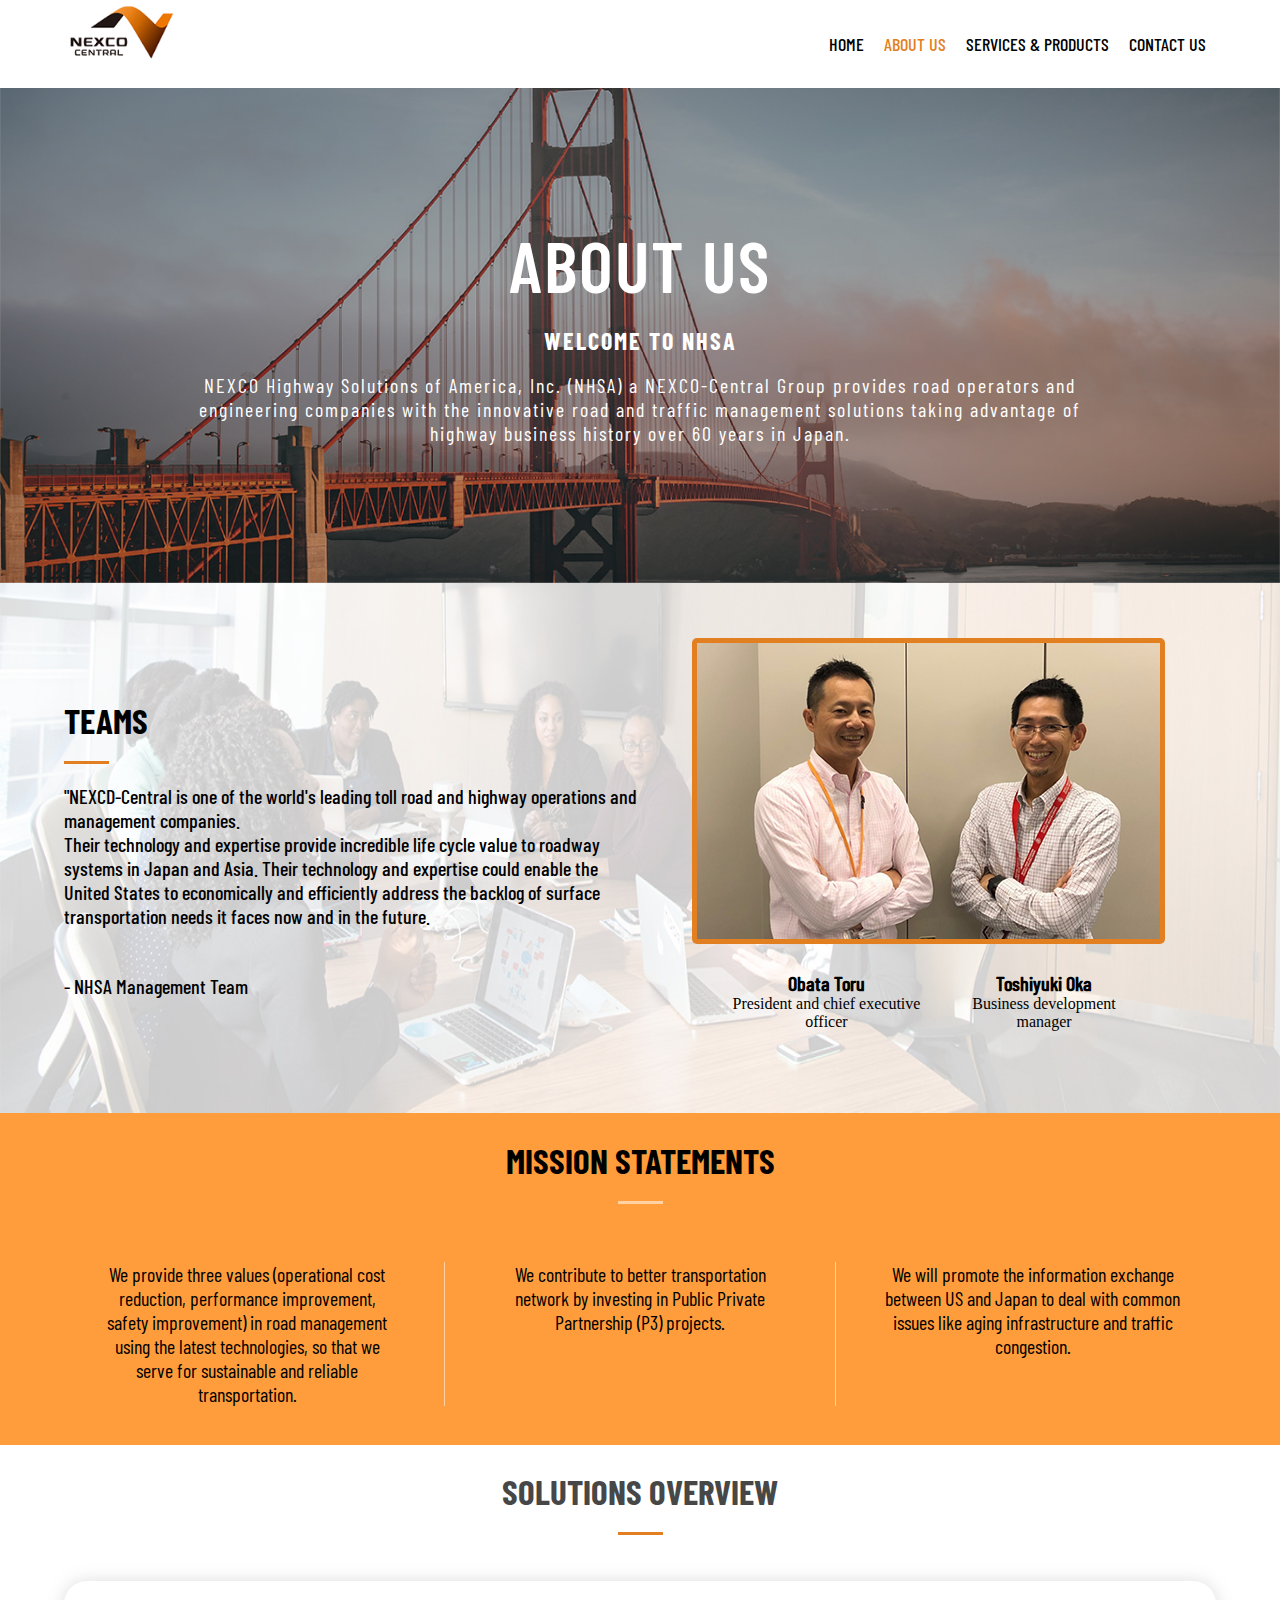
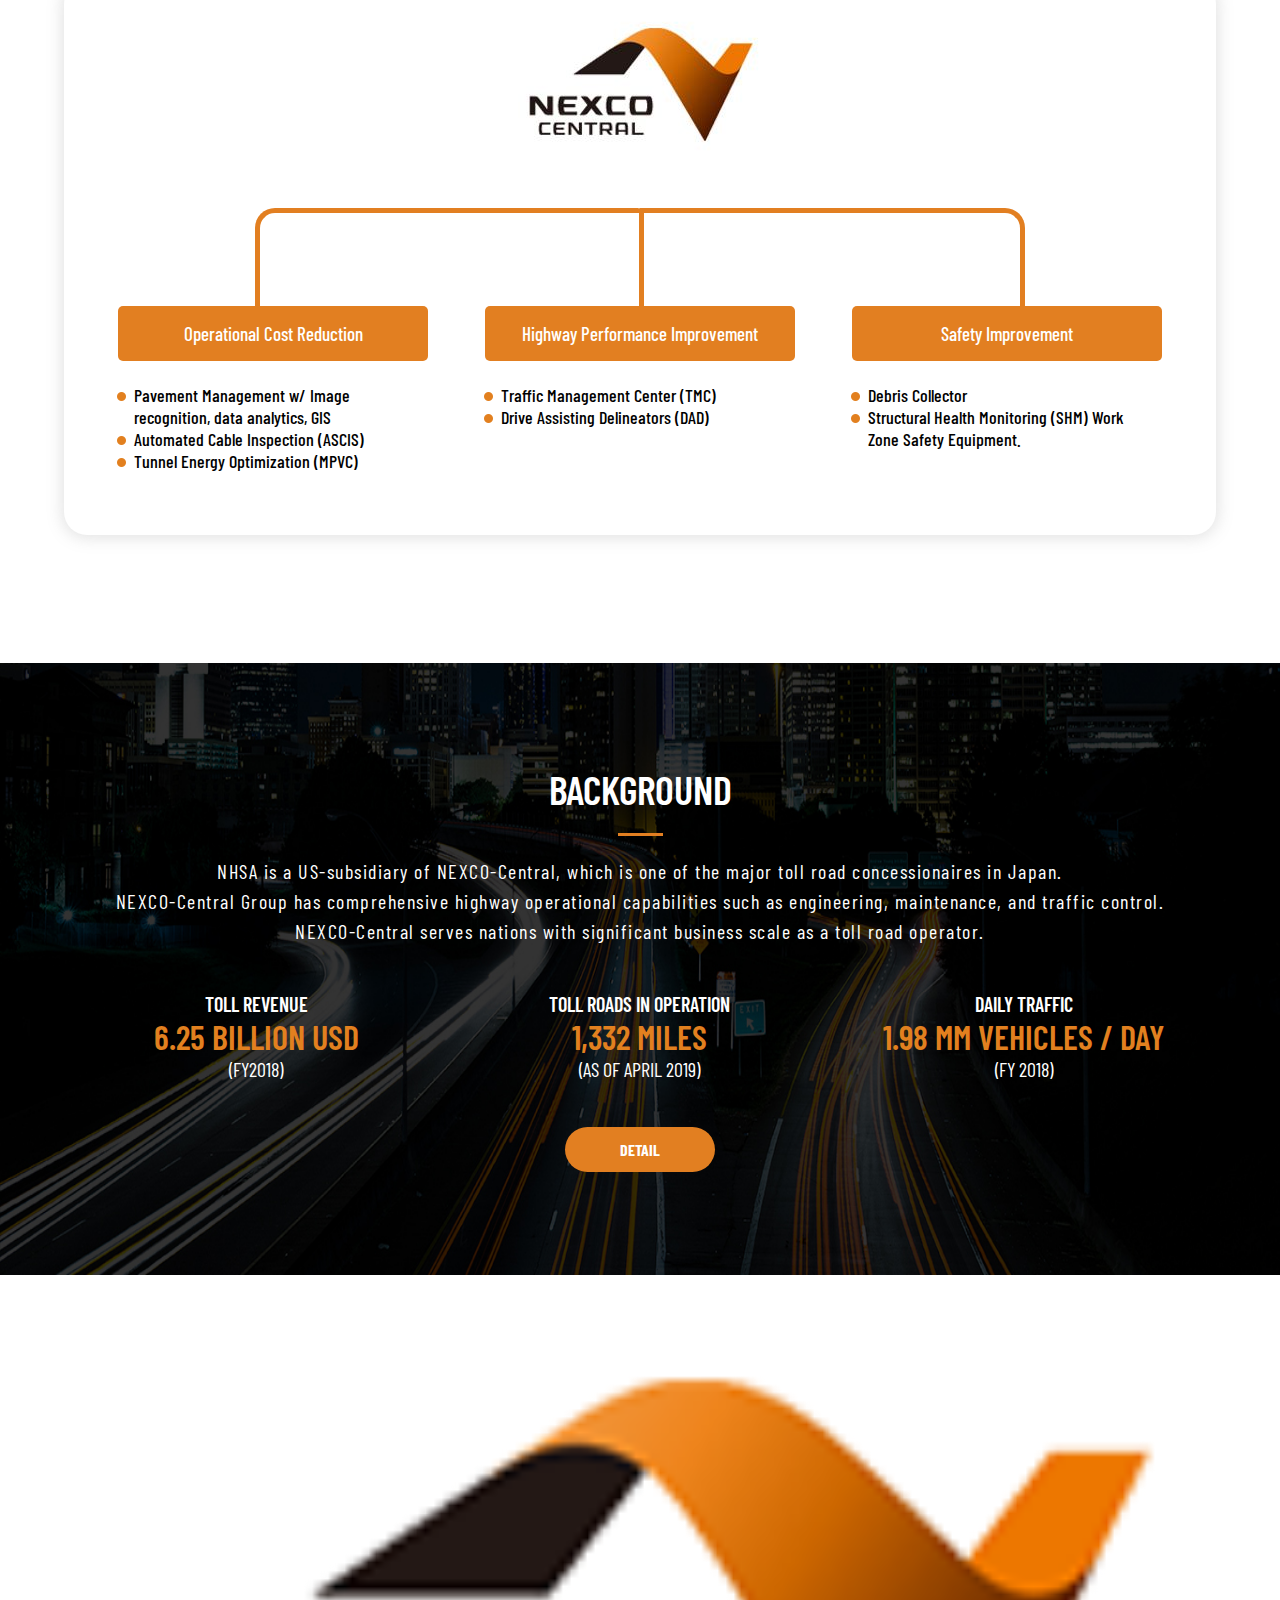
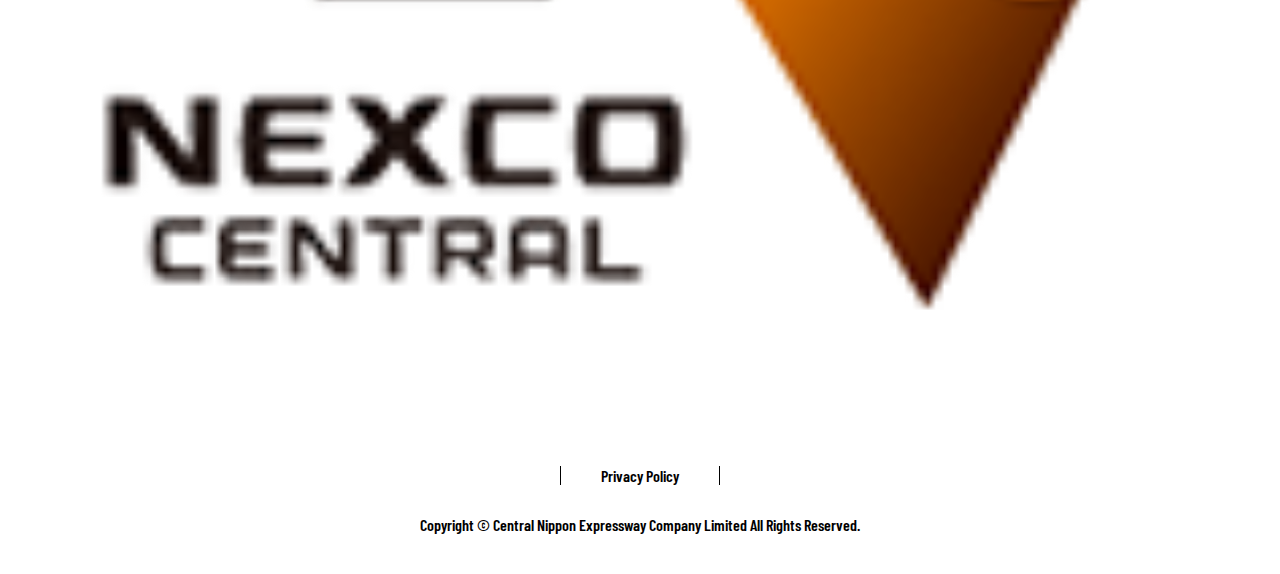
==== commit f8ccfba6: "home page formatted" ====
--- a/about-us.html
+++ b/about-us.html
@@ -11,89 +11,91 @@
   </head>
   <body>
     	<!-- menu section -->
-	<div class="nav">
-		<!-- header logo -->
-		<div class="nav__logo">
-			<img src="images/home/Services.png">
-		</div>
-		<!-- end logo -->
-		<!-- header nav -->
-		<div class="nav__menu">
-			<!-- mobile menu -->
-			<div class="nav__menu__mobile_menu" >
-				<i class="fa fa-bars " onclick="display_menu()"></i>
-				<ul class="nav__menu__mobile_menu__list">
-					<li>
-						<a href="index.html">Home</a>
-					</li>
-					<li class="active">
-						<a href="about-us.html">About Us</a>
-					</li>
-					<li id="dropdown-mobile">
-						<a href="#">Services & Products</a>
-						<div class="nav__menu__mobile_menu__list__items__dropdown">
-							<div class="nav__menu__mobile_menu__list__items__dropdown__list">
-							  <a class="nav__menu__mobile_menu__list__items__dropdown__list__heading">Services</a>
-							  <ul class="nav__menu__mobile_menu__list__items__dropdown__list__sublist"><li><a href="services.html">Pavement</a></li>
-								  <li><a href="services2.html">APDIS</a></li>
-								  <li><a href="services3.html">PDAS</a></li>
-							  </ul>
-							  </div>
-							  <div class="nav__menu__mobile_menu__list__items__dropdown__list">
-								  <a  class="nav__menu__mobile_menu__list__items__dropdown__list__heading">Products</a>
-								  <ul class="nav__menu__mobile_menu__list__items__dropdown__list__sublist">
-									  <li><a href="services4.html">DAD</a></li>
-									  <li><a href="services5.html">ASCIS</a></li>
-									  <li><a href="services6.html">MPVC</a></li>
-								  </ul>
-								  </div>
-						  </div>
-					</li>
-					
-					<li>
-						<a href="contact.html">Contact Us</a>
-					</li>
-				</ul>
-			</div>
-			<!-- end mobile menu -->
-			<!-- desktop menu -->
-			<ul class="nav__menu__list">
-				<li class="nav__menu__list__items">
-					<a href="index.html" class="nav__menu__list__items__link active">Home</a>
-				</li>
-				<li class="nav__menu__list__items">
-					<a href="about-us.html" class="nav__menu__list__items__link">About Us</a>
-				</li>
-				<li class="nav__menu__list__items"  id="dropdown">
-					<a href="#" class="nav__menu__list__items__link">
-						Services & Products</a>
-						<div class="nav__menu__list__items__dropdown">
-							<div class="nav__menu__list__items__dropdown__list">
-							  <h3 class="nav__menu__list__items__dropdown__list__heading">Services</h3>
-							  <ul class="nav__menu__list__items__dropdown__list__sublist"><li><a href="services.html">Services</a></li>
-								  <li><a href="services2.html">APDIS</a></li>
-								  <li><a href="services3.html">PDAS</a></li>
-							  </ul>
-							  </div>
-							  <div class="nav__menu__list__items__dropdown__list">
-								  <h3  class="nav__menu__list__items__dropdown__list__heading">Products</h3>
-								  <ul class="nav__menu__list__items__dropdown__list__sublist">
-									  <li><a href="services4.html">DAD</a></li>
-									  <li><a href="services5.html">ASCIS</a></li>
-									  <li><a href="services6.html">MPVC</a></li>
-								  </ul>
-								  </div>
-						  </div>
-				</li>
-					
-				<li class="nav__menu__list__items">
-					<a href="contact.html" class="nav__menu__list__items__link">Contact Us</a>
-				</li>
-			</ul>
-			<!-- end desktop menu -->
-		</div>
-		<!-- end nav -->
-	</div>
+      <div class="nav">
+        <!-- header logo -->
+        <div class="nav__logo">
+          <img src="images/home/Services.png">
+        </div>
+        <!-- end logo -->
+        <!-- header nav -->
+        <div class="nav__menu">
+          <!-- mobile menu -->
+          <div class="nav__menu__mobile_menu" >
+            <i class="fa fa-bars " onclick="display_menu()"></i>
+            <ul class="nav__menu__mobile_menu__list">
+              <li >
+                <a href="index.html">Home</a>
+              </li>
+              <li class="nav__menu__mobile_menu__list__active">
+                <a href="about-us.html">About Us</a>
+              </li>
+              <li id="dropdown-mobile">
+                <a href="#">Services & Products</a>
+                <div class="nav__menu__mobile_menu__list__items__dropdown">
+                  <div class="nav__menu__mobile_menu__list__items__dropdown__list">
+                    <a class="nav__menu__mobile_menu__list__items__dropdown__list__heading" id="services">Services</a>
+                    <ul class="nav__menu__mobile_menu__list__items__dropdown__list__sublist" id="services_sublist">
+                      <li><a href="services.html">Pavement</a></li>
+                      <li><a href="services2.html">APDIS</a></li>
+                      <li><a href="services3.html">PDAS</a></li>
+                    </ul>
+                    </div>
+                    <div class="nav__menu__mobile_menu__list__items__dropdown__list">
+                      <a  class="nav__menu__mobile_menu__list__items__dropdown__list__heading" id="products">Products</a>
+                      <ul class="nav__menu__mobile_menu__list__items__dropdown__list__sublist" id="products_sublist">
+                        <li><a href="services4.html">DAD</a></li>
+                        <li><a href="services5.html">ASCIS</a></li>
+                        <li><a href="services6.html">MPVC</a></li>
+                      </ul>
+                      </div>
+                  </div>
+              </li>
+              
+              <li>
+                <a href="contact.html">Contact Us</a>
+              </li>
+            </ul>
+          </div>
+          <!-- end mobile menu -->
+          <!-- desktop menu -->
+          <ul class="nav__menu__list">
+            <li class="nav__menu__list__items">
+              <a href="index.html" class="nav__menu__list__items__link  ">Home</a>
+            </li>
+            <li class="nav__menu__list__items">
+              <a href="about-us.html" class="nav__menu__list__items__link nav__menu__list__items__link--active">About Us</a>
+            </li>
+            <li class="nav__menu__list__items"  id="dropdown">
+              <a href="#" class="nav__menu__list__items__link">
+                Services & Products</a>
+                <div class="nav__menu__list__items__dropdown">
+                  <div class="nav__menu__list__items__dropdown__list">
+                    <h3 class="nav__menu__list__items__dropdown__list__heading">Services</h3>
+                    <ul class="nav__menu__list__items__dropdown__list__sublist">
+                      <li><a href="services.html">Pavement</a></li>
+                      <li><a href="services2.html">APDIS</a></li>
+                      <li><a href="services3.html">PDAS</a></li>
+                    </ul>
+                    </div>
+                    <div class="nav__menu__list__items__dropdown__list">
+                      <h3  class="nav__menu__list__items__dropdown__list__heading">Products</h3>
+                      <ul class="nav__menu__list__items__dropdown__list__sublist">
+                        <li><a href="services4.html">DAD</a></li>
+                        <li><a href="services5.html">ASCIS</a></li>
+                        <li><a href="services6.html">MPVC</a></li>
+                      </ul>
+                      </div>
+                  </div>
+            </li>
+              
+            <li class="nav__menu__list__items">
+              <a href="contact.html" class="nav__menu__list__items__link">Contact Us</a>
+            </li>
+          </ul>
+          <!-- end desktop menu -->
+        </div>
+        <!-- end nav -->
+      </div>
 	<!-- end menu -->
     <div class="contact_wrapper">
       <section class="contact_wrapper__header">
--- a/css/main.css
+++ b/css/main.css
@@ -123,15 +123,19 @@
 }
 
 .nav__menu__list__items__link {
-  text-transform: uppercase;
   font-size: 18px;
   color: #000000;
   font-family: Barlow-medium-bold;
   text-decoration: none;
+  text-transform: uppercase;
 }
 
 .nav__menu__list__items__link:hover {
   font-weight: 700;
+  color: #e27f21;
+}
+
+.nav__menu__list__items__link--active {
   color: #e27f21;
 }
 
@@ -176,22 +180,6 @@
   font-size: 20px;
   color: #ffffff;
   font-family: Barlow-medium-bold;
-}
-
-.wrapper__header__text-button {
-  margin-top: 52px;
-  background: #e27f21;
-  font-family: Barlow-bold;
-  width: 16%;
-  color: #ffffff;
-  outline: none;
-  border: none;
-  -ms-flex-item-align: center;
-      -ms-grid-row-align: center;
-      align-self: center;
-  height: 58px;
-  font-size: 20px;
-  border-radius: 30px;
 }
 
 #dropdown {
@@ -279,42 +267,6 @@
   letter-spacing: 1px;
 }
 
-.wrapper__services__about_us__box {
-  display: -webkit-box;
-  display: -ms-flexbox;
-  display: flex;
-  -webkit-box-pack: justify;
-      -ms-flex-pack: justify;
-          justify-content: space-between;
-}
-
-.wrapper__services__about_us__box-card {
-  width: 33.3%;
-  -ms-flex-wrap: wrap;
-      flex-wrap: wrap;
-  padding: 40px;
-  text-align: center;
-}
-
-.wrapper__services__about_us__box-card:hover {
-  background-color: #fcf2e8;
-  cursor: pointer;
-}
-
-.wrapper__services__about_us__box-card-text .big-text {
-  text-transform: unset;
-  font-size: 35px;
-  color: #474747;
-  font-family: Barlow-semi-bold;
-}
-
-.wrapper__services__about_us__box-card-text .small-text {
-  text-transform: unset;
-  font-size: 20px;
-  color: #474747;
-  font-family: Barlow-semi-bold;
-}
-
 .wrapper__services__products {
   margin-top: 25%;
   padding-left: 2%;
@@ -366,9 +318,6 @@
   color: #ffffff;
   outline: none;
   border: none;
-  -ms-flex-item-align: center;
-      -ms-grid-row-align: center;
-      align-self: center;
   height: 58px;
   font-size: 20px;
   border-radius: 30px;
@@ -582,10 +531,10 @@
 }
 
 .wrapper__getintouch__heading__top {
-  text-transform: uppercase;
   font-size: 40px;
   color: #e27f21;
   font-family: Barlow-semi-bold;
+  text-transform: uppercase;
 }
 
 .wrapper__getintouch__heading__line {
@@ -602,7 +551,6 @@
 }
 
 .wrapper__getintouch__para__text {
-  text-transform: unset;
   font-size: 18px;
   color: #ffffff;
   font-family: Barlow-regular;
@@ -628,10 +576,10 @@
 
 .wrapper__getintouch__para__contact_us__address__text {
   text-align: center;
-  text-transform: unset;
   font-size: 18px;
   color: #ffffff;
   font-family: Barlow-regular;
+  text-transform: uppercase;
   line-height: 2;
 }
 
@@ -643,9 +591,6 @@
   color: #ffffff;
   outline: none;
   border: none;
-  -ms-flex-item-align: center;
-      -ms-grid-row-align: center;
-      align-self: center;
   height: 58px;
   font-size: 20px;
   border-radius: 30px;
@@ -695,7 +640,9 @@
 }
 
 .footer__scroll_button {
-  position: absolute;
+  display: none;
+  position: fixed;
+  bottom: 12%;
   right: 4%;
   cursor: pointer;
 }
@@ -790,10 +737,10 @@
 }
 
 .contact_wrapper__team__text__title__top {
-  text-transform: uppercase;
   font-size: 35px;
   color: #000000;
   font-family: Barlow-bold;
+  text-transform: uppercase;
 }
 
 .contact_wrapper__team__text__title__line {
@@ -806,10 +753,9 @@
 }
 
 .contact_wrapper__team__text__para p {
-  text-transform: none;
   font-size: 20px;
   color: #000000;
-  font-family: "Barlow-medium-bold";
+  font-family: Barlow-medium-bold;
 }
 
 .contact_wrapper__team__text__para__sign_text {
@@ -862,14 +808,12 @@
 }
 
 .contact_wrapper__team__images__body__t__body__title {
-  text-transform: none;
   font-size: 20px;
   color: #000000;
   font-family: Barlow-medium-bold;
 }
 
 .contact_wrapper__team__images__body__t__body__subtitle {
-  text-transform: none;
   font-size: 16px;
   color: #706b68;
   font-family: Barlow-medium-bold;
@@ -895,10 +839,10 @@
 }
 
 .contact_wrapper__mission_statements__title__top {
-  text-transform: uppercase;
   font-size: 35px;
   color: #000000;
   font-family: Barlow-bold;
+  text-transform: uppercase;
 }
 
 .contact_wrapper__mission_statements__title__line {
@@ -928,10 +872,9 @@
 }
 
 .contact_wrapper__mission_statements__para__cards__text {
-  text-transform: none;
   font-size: 20px;
-  color: #ffffff;
-  font-family: "Barlow-regular";
+  color: #000000;
+  font-family: Barlow-regular;
 }
 
 .contact_wrapper__mission_statements__para__cards:nth-child(2) {
@@ -955,10 +898,10 @@
 }
 
 .contact_wrapper__solution_overview__title__top {
-  text-transform: uppercase;
   font-size: 35px;
   color: #474747;
   font-family: Barlow-bold;
+  text-transform: uppercase;
 }
 
 .contact_wrapper__solution_overview__title__line {
@@ -1055,10 +998,8 @@
   padding: 5%;
   margin: 2% 2%;
   border-radius: 5px;
-  text-transform: none;
   font-size: 19px;
   color: #ffffff;
-  font-family: initial;
   font-family: 'Barlow-medium-bold';
 }
 
@@ -1066,9 +1007,8 @@
   text-align: left;
   padding: 5%;
   margin: 0 2%;
-  text-transform: none;
   font-size: 18px;
-  color: #ffffff;
+  color: #474747;
   font-family: Barlow-medium-bold;
 }
 
@@ -1117,7 +1057,6 @@
   text-align: center;
   letter-spacing: 1.5px;
   line-height: 1.5;
-  text-transform: none;
   font-size: 20px;
   color: #ffffff;
   font-family: Barlow-regular;
@@ -1149,24 +1088,24 @@
 }
 
 .contact_wrapper__background__cards__body__title {
-  text-transform: uppercase;
   font-size: 20px;
   color: #ffffff;
   font-family: Barlow-semi-bold;
+  text-transform: uppercase;
 }
 
 .contact_wrapper__background__cards__body__desc {
-  text-transform: uppercase;
   font-size: 34px;
   color: #e2801f;
   font-family: Barlow-semi-bold;
+  text-transform: uppercase;
 }
 
 .contact_wrapper__background__cards__body__footer {
-  text-transform: uppercase;
   font-size: 20px;
   color: #ffffff;
   font-family: Barlow-regular;
+  text-transform: uppercase;
 }
 
 .contact_wrapper__background__button {
@@ -1192,8 +1131,6 @@
   -ms-flex-item-align: center;
       -ms-grid-row-align: center;
       align-self: center;
-  height: 58px;
-  font-size: 20px;
   border-radius: 30px;
   height: 45px;
   text-transform: uppercase;
@@ -1205,6 +1142,687 @@
   top: 92%;
   right: 4%;
   cursor: pointer;
+}
+
+.wrapper_contactus__header {
+  background-image: url(../images/contact-us/contactus_bg.jpg);
+  display: -webkit-box;
+  display: -ms-flexbox;
+  display: flex;
+  -webkit-box-orient: vertical;
+  -webkit-box-direction: normal;
+      -ms-flex-direction: column;
+          flex-direction: column;
+  background-size: 100% 100%;
+  padding-bottom: 9%;
+  padding-left: 5%;
+  padding-right: 5%;
+}
+
+.wrapper_contactus__header__text {
+  text-align: center;
+  display: -webkit-box;
+  display: -ms-flexbox;
+  display: flex;
+  -webkit-box-orient: vertical;
+  -webkit-box-direction: normal;
+      -ms-flex-direction: column;
+          flex-direction: column;
+  padding: 19% 0;
+}
+
+.wrapper_contactus__header__text__big_title {
+  padding: 10px 0;
+  text-transform: uppercase;
+  font-size: 72px;
+  color: #ffffff;
+  font-family: Barlow-semi-bold;
+}
+
+.wrapper_contactus__header__text__small_title {
+  font-size: 20px;
+  color: #ffffff;
+  font-family: Barlow-regular;
+}
+
+.wrapper_contactus__middle_content {
+  display: -webkit-box;
+  display: -ms-flexbox;
+  display: flex;
+}
+
+.wrapper_contactus__middle_content__contact {
+  width: 50%;
+  display: -webkit-box;
+  display: -ms-flexbox;
+  display: flex;
+  -webkit-box-orient: vertical;
+  -webkit-box-direction: normal;
+      -ms-flex-direction: column;
+          flex-direction: column;
+  padding: 5%;
+}
+
+.wrapper_contactus__middle_content__contact__heading {
+  padding: 10px;
+  text-align: center;
+}
+
+.wrapper_contactus__middle_content__contact__heading__top {
+  text-transform: uppercase;
+  font-size: 40px;
+  color: #262626;
+  font-family: Barlow-semi-bold;
+}
+
+.wrapper_contactus__middle_content__contact__heading__line {
+  display: block;
+  width: 45px;
+  height: 3px;
+  background: #e27f21;
+  margin: 20px auto;
+}
+
+.wrapper_contactus__middle_content__contact__address {
+  text-align: center;
+  text-transform: uppercase;
+  font-size: 24px;
+  color: #474747;
+  font-family: Barlow-regular;
+  padding: 10% 0;
+  line-height: 2;
+  text-transform: none;
+}
+
+.wrapper_contactus__middle_content__contact__call {
+  padding: 10% 0;
+}
+
+.wrapper_contactus__middle_content__contact__call__text {
+  text-align: center;
+  text-transform: uppercase;
+  font-size: 24px;
+  color: #474747;
+  font-family: Barlow-regular;
+}
+
+.wrapper_contactus__middle_content__contact__call__number {
+  padding: 10px 0;
+  text-align: center;
+  text-transform: uppercase;
+  font-size: 50px;
+  color: #474747;
+  font-family: Barlow-medium-bold;
+}
+
+.wrapper_contactus__middle_content__form {
+  width: 50%;
+  display: -webkit-box;
+  display: -ms-flexbox;
+  display: flex;
+  -webkit-box-orient: vertical;
+  -webkit-box-direction: normal;
+      -ms-flex-direction: column;
+          flex-direction: column;
+  padding: 5%;
+  background-image: url(../images/contact-us/form.jpg);
+  background-size: 100% 100%;
+}
+
+.wrapper_contactus__middle_content__form__title {
+  display: -webkit-box;
+  display: -ms-flexbox;
+  display: flex;
+  -webkit-box-orient: vertical;
+  -webkit-box-direction: normal;
+      -ms-flex-direction: column;
+          flex-direction: column;
+  padding: 10px;
+  text-align: left;
+}
+
+.wrapper_contactus__middle_content__form__title__big {
+  text-transform: uppercase;
+  font-size: 40px;
+  color: #ffffff;
+  font-family: Barlow-bold;
+}
+
+.wrapper_contactus__middle_content__form__title__small {
+  padding-top: 40px;
+  text-transform: uppercase;
+  font-size: 14px;
+  color: #ffffff;
+  font-family: Barlow-regular;
+  letter-spacing: 1.5px;
+}
+
+.wrapper_contactus__middle_content__form__fileds {
+  padding: 10px;
+}
+
+.wrapper_contactus__middle_content__form__fileds__form_group {
+  position: relative;
+}
+
+.wrapper_contactus__middle_content__form__fileds__form_group__label {
+  font-size: 18px;
+  color: #5d5f5d;
+  font-family: Barlow-regular;
+  position: absolute;
+  top: 40%;
+  left: 5%;
+  letter-spacing: 1.5px;
+}
+
+.wrapper_contactus__middle_content__form__fileds__form_group__label_textarea {
+  top: 27%;
+}
+
+.wrapper_contactus__middle_content__form__fileds__form_group__form_control {
+  width: 100%;
+  padding: 5%;
+  margin: 4% 0;
+  display: inline-block;
+  border: 1px solid #0a000091;
+  background: #0a000091;
+}
+
+.wrapper_contactus__middle_content__form__fileds__form_btn__submit {
+  margin: 4% 0 0 0;
+  background: #e27f21;
+  width: 30%;
+  color: #ffffff;
+  outline: none;
+  border-radius: 30px;
+  border: 1px solid #e27f21;
+  height: 46px;
+  font-family: Barlow-medium-bold;
+  font-size: 18px;
+}
+
+.wrapper_contactus__googleMap {
+  width: 100%;
+}
+
+.wrapper_contactus__googleMap__iframe {
+  width: 100%;
+  height: 500px;
+}
+
+.wrapper_contactus__pro_with_us {
+  position: relative;
+  background-color: #5d5f5d;
+  display: -webkit-box;
+  display: -ms-flexbox;
+  display: flex;
+  -webkit-box-orient: vertical;
+  -webkit-box-direction: normal;
+      -ms-flex-direction: column;
+          flex-direction: column;
+  padding: 4%;
+}
+
+.wrapper_contactus__pro_with_us__title {
+  text-align: left;
+}
+
+.wrapper_contactus__pro_with_us__title__top {
+  text-transform: uppercase;
+  font-size: 50px;
+  color: #ffffff;
+  font-family: Barlow-medium-bold;
+}
+
+.wrapper_contactus__pro_with_us__title__line {
+  display: block;
+  width: 45px;
+  height: 3px;
+  background: #e27f21;
+  margin: 20px auto;
+  margin-top: 20px;
+}
+
+.wrapper_contactus__pro_with_us__para {
+  display: -webkit-box;
+  display: -ms-flexbox;
+  display: flex;
+  -webkit-box-pack: justify;
+      -ms-flex-pack: justify;
+          justify-content: space-between;
+}
+
+.wrapper_contactus__pro_with_us__para__text {
+  width: 50%;
+  margin-top: 2%;
+  text-transform: uppercase;
+  font-size: 14px;
+  color: #ffffff;
+  font-family: Barlow-regular;
+  letter-spacing: 2.5px;
+  line-height: 2;
+}
+
+.wrapper_contactus__pro_with_us__para__number_box {
+  width: 50%;
+  display: -webkit-box;
+  display: -ms-flexbox;
+  display: flex;
+  -webkit-box-pack: end;
+      -ms-flex-pack: end;
+          justify-content: flex-end;
+}
+
+.wrapper_contactus__pro_with_us__para__number_box__button {
+  margin-top: 2%;
+  background: #e27f21;
+  width: 30%;
+  color: #ffffff;
+  outline: none;
+  border-radius: 30px;
+  border: 1px solid #e27f21;
+  font-family: Barlow-medium-bold;
+  font-size: 18px;
+  height: 46px;
+}
+
+.wrapper_services__header {
+  display: -webkit-box;
+  display: -ms-flexbox;
+  display: flex;
+  -webkit-box-orient: vertical;
+  -webkit-box-direction: normal;
+      -ms-flex-direction: column;
+          flex-direction: column;
+  padding-left: 5%;
+  padding-right: 5%;
+  background-image: url(../images/services/services_bg.jpg);
+  background-size: 100% 100%;
+  height: auto;
+  padding-bottom: 10%;
+}
+
+.wrapper_services__header__text {
+  text-align: center;
+  display: -webkit-box;
+  display: -ms-flexbox;
+  display: flex;
+  -webkit-box-orient: vertical;
+  -webkit-box-direction: normal;
+      -ms-flex-direction: column;
+          flex-direction: column;
+  padding: 2%;
+}
+
+.wrapper_services__header__text__big_title {
+  text-transform: uppercase;
+  font-size: 72px;
+  color: #ffffff;
+  font-family: Barlow-semi-bold;
+  width: 84%;
+  margin-left: 16%;
+  padding-top: 15%;
+  font-size: 40px;
+}
+
+.wrapper_services__sidebar {
+  position: fixed;
+  width: 16%;
+  -webkit-box-shadow: 0px 0px 20px 0px #8080807d;
+          box-shadow: 0px 0px 20px 0px #8080807d;
+  margin-top: -19%;
+  border-top-right-radius: 19px;
+  background-color: #ffffff;
+}
+
+.wrapper_services__sidebar__list__heading {
+  text-transform: uppercase;
+  font-size: 24px;
+  font-family: Barlow-bold;
+  color: #474747;
+  padding: 6% 7%;
+}
+
+.wrapper_services__sidebar__list__sublist {
+  border-bottom: 1px solid #000000;
+}
+
+.wrapper_services__sidebar__list__sublist ul {
+  list-style-type: none;
+}
+
+.wrapper_services__sidebar__list__sublist ul li {
+  padding: 6% 7%;
+}
+
+.wrapper_services__sidebar__list__sublist ul li a {
+  text-decoration: none;
+  font-size: 18px;
+  font-family: Barlow-regular;
+  color: #474747;
+  text-transform: capitalize;
+  cursor: pointer;
+}
+
+.wrapper_services__sidebar__list__sublist ul li:hover {
+  background-color: #e27f21;
+}
+
+.wrapper_services__sidebar__list__sublist ul li:hover a {
+  color: #ffffff;
+}
+
+.wrapper_services__sidebar__list__sublist--active {
+  background-color: #e27f21;
+}
+
+.wrapper_services__sidebar__list__sublist--active a {
+  color: #ffffff !important;
+}
+
+.wrapper_services__content__page {
+  width: 84%;
+  display: -webkit-box;
+  display: -ms-flexbox;
+  display: flex;
+  -webkit-box-orient: vertical;
+  -webkit-box-direction: normal;
+      -ms-flex-direction: column;
+          flex-direction: column;
+  -webkit-box-pack: center;
+      -ms-flex-pack: center;
+          justify-content: center;
+  margin-left: 16%;
+}
+
+.wrapper_services__content__page__top_text {
+  text-align: center;
+  padding: 4% 2%;
+}
+
+.wrapper_services__content__page__top_text p {
+  font-family: barlow-regular;
+  font-size: 20px;
+  color: #474747;
+}
+
+.wrapper_services__content__page__unique_feature {
+  padding: 2%;
+}
+
+.wrapper_services__content__page__unique_feature__box {
+  border: 1px solid #ccc6c6;
+  padding: 2% 4%;
+}
+
+.wrapper_services__content__page__unique_feature__box__heading {
+  font-family: barlow-semi-bold;
+  font-size: 20px;
+  color: #000000;
+  margin: -3% 4% 0 4%;
+  background: #ffffff;
+  width: 16%;
+  text-align: center;
+  letter-spacing: 1.2px;
+}
+
+.wrapper_services__content__page__unique_feature__box__text_points {
+  font-family: barlow-regular;
+  color: #474747;
+  font-size: 20px;
+}
+
+.wrapper_services__content__page__unique_feature__box__text_points ul {
+  padding: 2%;
+}
+
+.wrapper_services__content__page__unique_feature__box__text_points ul li {
+  letter-spacing: 1.2px;
+  line-height: 2;
+}
+
+.wrapper_services__content__page__pavement_management img {
+  width: 100%;
+  padding: 0 1%;
+}
+
+.wrapper_services__content__page__values {
+  padding: 4% 4%;
+}
+
+.wrapper_services__content__page__values__b {
+  border: 1px solid #ccc6c6;
+}
+
+.wrapper_services__content__page__values__b__h {
+  font-family: barlow-semi-bold;
+  font-size: 20px;
+  color: #000000;
+  margin: -1% 3% 0 3%;
+  background: #ffffff;
+  width: 16%;
+  text-align: center;
+  letter-spacing: 1.2px;
+}
+
+.wrapper_services__content__page__values__b__t {
+  display: -webkit-box;
+  display: -ms-flexbox;
+  display: flex;
+  -webkit-box-pack: justify;
+      -ms-flex-pack: justify;
+          justify-content: space-between;
+  padding: 4% 0 0 0;
+}
+
+.wrapper_services__content__page__values__b__t__cards {
+  padding: 2% 4%;
+  width: 33.33%;
+  text-align: center;
+}
+
+.wrapper_services__content__page__values__b__t__cards__icon {
+  padding: 2%;
+}
+
+.wrapper_services__content__page__values__b__t__cards__heading {
+  text-transform: capitalize;
+  font-family: barlow-semi-bold;
+  font-size: 24px;
+  color: #000000;
+  padding: 2% 6%;
+}
+
+.wrapper_services__content__page__values__b__t__cards__desc {
+  font-family: barlow-regular;
+  font-size: 20px;
+  color: #000000;
+  padding: 2% 0;
+  line-height: 2;
+  letter-spacing: 1.5px;
+}
+
+.wrapper_services__content__page__values__footer {
+  padding: 4%;
+  font-size: 40px;
+  letter-spacing: 1.5px;
+  font-family: 'Barlow-semi-bold';
+  text-align: center;
+  color: #474747;
+}
+
+.footer--margin_left {
+  margin-left: 16%;
+}
+
+.wrapper_services__content__page__images {
+  display: -webkit-box;
+  display: -ms-flexbox;
+  display: flex;
+  -webkit-box-pack: justify;
+      -ms-flex-pack: justify;
+          justify-content: space-between;
+  padding: 4% 9%;
+}
+
+.wrapper_services__content__page__images__box {
+  width: 40%;
+}
+
+.wrapper_services__content__page__images__box__text {
+  font-size: 20px;
+  font-family: barlow-regular;
+  color: #474747;
+  padding: 5% 0;
+  text-align: center;
+  letter-spacing: 1.3px;
+}
+
+.wrapper_services__content__page__images__box:first-child img, .wrapper_services__content__page__images__box:last-child img {
+  border: 6px solid #e27f21;
+  border-radius: 8px;
+}
+
+.wrapper_services__content__page__images__box--middle_img {
+  width: 12%;
+  height: 73px;
+  margin: 10% 0 10% 0;
+}
+
+.wrapper_services__content__page__box {
+  display: -webkit-box;
+  display: -ms-flexbox;
+  display: flex;
+  -webkit-box-pack: justify;
+      -ms-flex-pack: justify;
+          justify-content: space-between;
+  margin: 4% 9%;
+  -webkit-box-pack: center;
+      -ms-flex-pack: center;
+          justify-content: center;
+  padding: 1% 0;
+  border: 1px solid grey;
+  border-radius: 8px;
+}
+
+.wrapper_services__content__page__box__text {
+  width: 50%;
+  text-transform: capitalize;
+  font-size: 72px;
+  text-align: center;
+  font-family: Barlow-bold;
+  color: #474747;
+}
+
+.wrapper_services__content__page__box__image {
+  width: 50%;
+  display: -webkit-box;
+  display: -ms-flexbox;
+  display: flex;
+  padding: 2%;
+  -webkit-box-pack: center;
+      -ms-flex-pack: center;
+          justify-content: center;
+}
+
+.wrapper_services__content__page__box__image__l {
+  padding: 8%;
+  margin: 5%;
+  border: 1px solid grey;
+  border-radius: 8px;
+}
+
+.wrapper_services__content__page__box__image__l__text {
+  font-family: Barlow-medium-bold;
+  color: #474747;
+  text-align: center;
+  font-size: 24px;
+  text-transform: uppercase;
+}
+
+.wrapper_services__content__page__box__image__r {
+  padding: 8%;
+  margin: 5%;
+  border: 1px solid grey;
+  border-radius: 8px;
+}
+
+.wrapper_services__content__page__box__image__r__text {
+  font-family: Barlow-medium-bold;
+  color: #474747;
+  text-align: center;
+  font-size: 24px;
+  text-transform: uppercase;
+}
+
+.wrapper_services__content__page__footer {
+  text-align: center;
+}
+
+.wrapper_services__content__page__services3_images {
+  display: -webkit-box;
+  display: -ms-flexbox;
+  display: flex;
+  -webkit-box-orient: vertical;
+  -webkit-box-direction: normal;
+      -ms-flex-direction: column;
+          flex-direction: column;
+}
+
+.wrapper_services__content__page__services3_images img {
+  width: 90%;
+  margin-left: 5%;
+  padding: 2%;
+}
+
+.wrapper_services__content__page__services4_images {
+  display: -webkit-box;
+  display: -ms-flexbox;
+  display: flex;
+  -webkit-box-orient: horizontal;
+  -webkit-box-direction: normal;
+      -ms-flex-direction: row;
+          flex-direction: row;
+  padding: 0 5%;
+}
+
+.wrapper_services__content__page__services4_images__box {
+  padding: 2%;
+  width: 50%;
+}
+
+.wrapper_services__content__page__services4_images img {
+  width: 100%;
+  border-radius: 14px;
+  border: 3px solid #e27f21;
+}
+
+.wrapper_services__content__page__top_text__bullet {
+  display: list-item;
+  list-style-type: disc;
+  list-style-position: inside;
+}
+
+.wrapper_services__content__page__services5_images {
+  display: -webkit-box;
+  display: -ms-flexbox;
+  display: flex;
+  -webkit-box-orient: horizontal;
+  -webkit-box-direction: normal;
+      -ms-flex-direction: row;
+          flex-direction: row;
+  padding: 0 15%;
+}
+
+.wrapper_services__content__page__services5_images__box {
+  padding: 2%;
+  width: 50%;
+}
+
+.wrapper_services__content__page__services5_images img {
+  width: 80%;
+  border-radius: 14px;
+  border: 3px solid #e27f21;
 }
 
 @media only screen and (max-width: 768px) {
@@ -1233,6 +1851,9 @@
     right: 0;
     padding: 2% 5%;
   }
+  .nav__menu__mobile_menu__list__active > a {
+    color: #e27f21 !important;
+  }
   .nav__menu__mobile_menu__list__items__dropdown {
     margin: 5px 0;
   }
@@ -1243,6 +1864,18 @@
   .nav__menu__mobile_menu__list__items__dropdown__list__heading {
     color: #000000;
     font-family: Barlow-medium-bold;
+  }
+  .nav__menu__mobile_menu__list__items__dropdown__list__sublist {
+    display: none;
+  }
+  .nav__menu__mobile_menu__list__items__dropdown__list__sublist li {
+    padding: 10px 0px !important;
+  }
+  .nav__menu__mobile_menu__list__items__dropdown__list__sublist li a {
+    font-family: 'Barlow-regular' !important;
+  }
+  .nav__menu__mobile_menu__list__items__dropdown__list__sublist__active > a {
+    color: #e27f21;
   }
   .nav__menu__mobile_menu__list li {
     list-style-type: none;
@@ -1270,6 +1903,9 @@
     padding-bottom: 30%;
     background-size: cover;
   }
+  .wrapper__header__text {
+    padding: 45% 0;
+  }
   .wrapper__header__text__big_title {
     font-size: 42px;
   }
@@ -1377,10 +2013,16 @@
   .fa-bars {
     color: #ffffff;
   }
-  .contact_us .header {
+  .wrapper_contactus__header {
     background-size: cover;
   }
-  .contact_us .middle-content {
+  .wrapper_contactus__header__text {
+    padding: 38% 0;
+  }
+  .wrapper_contactus__header__text__big_title {
+    font-size: 42px;
+  }
+  .wrapper_contactus__middle_content {
     display: -webkit-box;
     display: -ms-flexbox;
     display: flex;
@@ -1389,22 +2031,22 @@
         -ms-flex-direction: column;
             flex-direction: column;
   }
-  .contact_us .middle-content-contact-us {
-    width: 100%;
-  }
-  .contact_us .middle-content-contact-us-form {
-    width: 100%;
-  }
-  .contact_us .middle-content-contact-us-form-title {
+  .wrapper_contactus__middle_content__contact {
+    width: 100%;
+  }
+  .wrapper_contactus__middle_content__form {
+    width: 100%;
+  }
+  .wrapper_contactus__middle_content__form__title {
     padding: 10px 0;
   }
-  .contact_us .middle-content-contact-us-form-fileds {
+  .wrapper_contactus__middle_content__form__fileds {
     padding: 0;
   }
-  .contact_us .middle-content-contact-us-form .form-btn .form-btn-submit {
+  .wrapper_contactus__middle_content__form__form_btn__button {
     width: 50%;
   }
-  .contact_us .project-with-us-para {
+  .wrapper_contactus__pro_with_us__para {
     display: -webkit-box;
     display: -ms-flexbox;
     display: flex;
@@ -1413,23 +2055,27 @@
         -ms-flex-direction: column;
             flex-direction: column;
   }
-  .contact_us .project-with-us-para .para-text {
-    width: 100%;
-  }
-  .contact_us .project-with-us-para .number-button {
+  .wrapper_contactus__pro_with_us__para__text {
+    width: 100%;
+    text-align: center;
+  }
+  .wrapper_contactus__pro_with_us__para__number_box {
     width: 100%;
     -webkit-box-pack: center;
         -ms-flex-pack: center;
             justify-content: center;
   }
-  .contact_us .project-with-us-para .number-button .project-with-us-button {
+  .wrapper_contactus__pro_with_us__para__number_box__button {
     width: 50%;
-  }
-  .contact_us .project-with-us .scroll-btn {
-    top: 90%;
   }
   .contact_wrapper__header {
     background-size: cover;
+  }
+  .contact_wrapper__header__text {
+    padding: 38% 10%;
+  }
+  .contact_wrapper__header__text__big_title {
+    font-size: 42px;
   }
   .contact_wrapper__team {
     display: -webkit-box;
@@ -1522,114 +2168,33 @@
   .contact_wrapper__solution_overview__chart_box__parent__info_box__body {
     width: 100%;
   }
-  .services1 .header {
+  .wrapper_services__header {
     background-size: cover;
   }
-  .services1 .header-text-big-title {
+  .wrapper_services__header__text {
+    padding: 38% 0;
+  }
+  .wrapper_services__header__text__big_title {
     width: 100%;
     margin: 0;
   }
-  .services1 .header-nav {
-    margin: 2px 20px 0 20px;
-  }
-  .services1 .header-nav .header-side-nav {
-    display: block;
-    padding: 20px;
-  }
-  .services1-content {
-    position: relative;
+  .wrapper_services__sidebar {
+    display: none;
+  }
+  .wrapper_services__content {
     -webkit-box-orient: vertical;
     -webkit-box-direction: normal;
         -ms-flex-direction: column;
             flex-direction: column;
   }
-  .services1-content-sidebar {
-    position: absolute;
-    z-index: 1;
-    width: 70%;
-    display: none;
-  }
-  .services1-content-page {
-    width: 100%;
-  }
-  .services1-content-page .wrapper-text {
-    padding: 7% 2%;
-  }
-  .services1-content-page-wrapper .wrapper-pavement-management {
-    display: -webkit-box;
-    display: -ms-flexbox;
-    display: flex;
-    -webkit-box-orient: vertical;
-    -webkit-box-direction: normal;
-        -ms-flex-direction: column;
-            flex-direction: column;
-  }
-  .services1-content-page-wrapper .wrapper-pavement-management-l {
-    width: 100%;
-    -ms-flex-wrap: wrap;
-        flex-wrap: wrap;
-  }
-  .services1-content-page-wrapper .wrapper-pavement-management-l-year-radio {
-    padding: 5%;
-  }
-  .services1-content-page-wrapper .wrapper-pavement-management-l-year-radio ul {
-    display: -webkit-box;
-    display: -ms-flexbox;
-    display: flex;
-  }
-  .services1-content-page-wrapper .wrapper-pavement-management-l-year-radio ul li input {
-    width: 38px;
-    margin: unset;
-  }
-  .services1-content-page-wrapper .wrapper-pavement-management-l-rating-checkbox ul {
-    padding: 7% 0 0 0;
-    display: -webkit-box;
-    display: -ms-flexbox;
-    display: flex;
-  }
-  .services1-content-page-wrapper .wrapper-pavement-management-l-rating-checkbox ul li input {
-    margin-right: 79%;
-    width: 30px;
-  }
-  .services1-content-page-wrapper .wrapper-pavement-management-r {
-    width: 100%;
-  }
-  .services1-content-page-wrapper .wrapper-pavement-management-r img {
-    max-width: 100vw;
-  }
-  .services1-content-page-wrapper .wrapper-values {
-    padding: 9% 4%;
-  }
-  .services1-content-page-wrapper .wrapper-values-b-h {
-    margin: -5% 3% 0 3%;
-    width: 40%;
-  }
-  .services1-content-page-wrapper .wrapper-values-b-t {
-    display: -webkit-box;
-    display: -ms-flexbox;
-    display: flex;
-    -webkit-box-orient: vertical;
-    -webkit-box-direction: normal;
-        -ms-flex-direction: column;
-            flex-direction: column;
-    -webkit-box-pack: center;
-        -ms-flex-pack: center;
-            justify-content: center;
-  }
-  .services1-content-page-wrapper .wrapper-values-b-t-cards {
-    width: 100%;
-  }
-  .services1-content-page-wrapper .wrapper-unique-feature-box-heading {
-    top: -3%;
-    width: 67%;
-  }
-  .services1-content-page-wrapper .wrapper-unique-feature-box .wrapper-unique-feature-box-text-points ul {
-    padding-left: 9%;
-  }
-  .services2 {
-    overflow: hidden;
-  }
-  .services2 .services1-content-page-wrapper .wrapper-images {
+  .wrapper_services__content__page {
+    width: 100%;
+    margin-left: 0;
+  }
+  .wrapper_services__content__page__footer img {
+    width: 90%;
+  }
+  .wrapper_services__content__page__images {
     display: -webkit-box;
     display: -ms-flexbox;
     display: flex;
@@ -1640,25 +2205,25 @@
     padding: 0;
     margin: 0;
   }
-  .services2 .services1-content-page-wrapper .wrapper-images .responsive-img {
+  .wrapper_services__content__page__images__box {
     padding: 0;
     width: unset;
   }
-  .services2 .services1-content-page-wrapper .wrapper-images .responsive-img .img-text {
+  .wrapper_services__content__page__images__box__text {
     padding: 0;
   }
-  .services2 .services1-content-page-wrapper .wrapper-images .responsive-img img {
+  .wrapper_services__content__page__images__box img {
     width: 90%;
     margin-left: 5%;
   }
-  .services2 .services1-content-page-wrapper .wrapper-images .middle-img {
+  .wrapper_services__content__page__images__box--middle_img {
     margin: 5% 36%;
   }
-  .services2 .services1-content-page-wrapper .wrapper-images .middle-img img {
+  .wrapper_services__content__page__images__box--middle_img img {
     -webkit-transform: rotate(90deg);
             transform: rotate(90deg);
   }
-  .services2 .services1-content-page-wrapper .wrapper-box {
+  .wrapper_services__content__page__box {
     display: -webkit-box;
     display: -ms-flexbox;
     display: flex;
@@ -1672,132 +2237,87 @@
     margin: 2%;
     padding: 5%;
   }
-  .services2 .services1-content-page-wrapper .wrapper-box-text {
+  .wrapper_services__content__page__box__text {
     font-size: 42px;
   }
-  .services2 .services1-content-page-wrapper .wrapper-box-image {
+  .wrapper_services__content__page__box__image {
     -webkit-box-pack: justify;
         -ms-flex-pack: justify;
             justify-content: space-between;
   }
-  .services2 .services1-content-page-wrapper .wrapper-box-text {
+  .wrapper_services__content__page__box__text {
     width: 100%;
     text-align: center;
   }
-  .services3 .services1-content-page .services3-content-features {
-    padding: 15% 7% 10% 7%;
-  }
-  .services3 .services1-content-page .services3-content-features-box {
-    padding: 2% 7%;
-  }
-  .services3 .services1-content-page .services3-content-features-box-t {
-    top: -3%;
-    width: 50%;
-  }
-  .services4 .services1-content-page .services4-content-images {
+  .wrapper_services__content__page__top_text {
+    padding: 7% 2%;
+  }
+  .wrapper_services__content__page__values {
+    padding: 9% 4%;
+  }
+  .wrapper_services__content__page__values__b__h {
+    margin: -5% 3% 0 3%;
+    width: 40%;
+  }
+  .wrapper_services__content__page__values__b__t {
+    display: -webkit-box;
+    display: -ms-flexbox;
+    display: flex;
     -webkit-box-orient: vertical;
     -webkit-box-direction: normal;
         -ms-flex-direction: column;
             flex-direction: column;
-  }
-  .services4 .services1-content-page .services4-content-images .services4-image {
-    width: 100%;
-  }
-  .services4 .services1-content-page .services4-content-features-box {
-    padding: 2% 6%;
-  }
-  .services4 .services1-content-page .services4-content-features-box-t {
+    -webkit-box-pack: center;
+        -ms-flex-pack: center;
+            justify-content: center;
+  }
+  .wrapper_services__content__page__values__b__t__cards {
+    width: 100%;
+  }
+  .wrapper_services__content__page__unique_feature__box__heading {
     top: -3%;
-    width: 50%;
-  }
-  .services5 .services1-content-page .services5-content-images {
+    width: 67%;
+  }
+  .wrapper_services__content__page__unique_feature__box__text_points ul {
+    padding-left: 9%;
+  }
+  .footer--margin_left {
+    margin-left: 0;
+  }
+  .footer__scroll_button {
+    bottom: 30%;
+  }
+  .wrapper_services__content__page__services3_images img {
+    width: 100%;
+    margin-left: 0;
+    padding: 2%;
+  }
+  .wrapper_services__content__page__services4_images {
+    -webkit-box-orient: vertical;
+    -webkit-box-direction: normal;
+        -ms-flex-direction: column;
+            flex-direction: column;
+  }
+  .wrapper_services__content__page__services4_images__box {
+    width: 100%;
+  }
+  .wrapper_services__content__page__services5_images {
     padding: 0 5%;
     -webkit-box-orient: vertical;
     -webkit-box-direction: normal;
         -ms-flex-direction: column;
             flex-direction: column;
   }
-  .services5 .services1-content-page .services5-content-images .services5-image {
-    width: 100%;
-  }
-  .services5 .services1-content-page .services5-content-images img {
-    width: 100%;
-  }
-  .services5 .services1-content-page .services5-content-features-box {
-    padding: 2% 6%;
-  }
-  .services5 .services1-content-page .services5-content-features-box-t {
-    top: -3%;
-    width: 50%;
-  }
-  .services6 .services1-content-page .services6-content-images {
-    padding: 0 5%;
-    -webkit-box-orient: vertical;
-    -webkit-box-direction: normal;
-        -ms-flex-direction: column;
-            flex-direction: column;
-  }
-  .services6 .services1-content-page .services6-content-images .services6-image {
-    width: 100%;
-    padding: 5%;
-  }
-  .services6 .services1-content-page .services6-content-images img {
-    width: 100%;
-  }
-  .services6 .services1-content-page .services6-content-features-box {
-    padding: 2% 6%;
-  }
-  .services6 .services1-content-page .services6-content-features-box-t {
-    top: -3%;
-    width: 50%;
+  .wrapper_services__content__page__services5_images__box {
+    width: 100%;
+  }
+  .wrapper_services__content__page__services5_images img {
+    width: 100%;
   }
   #dropdown-mobile {
     position: relative;
     display: inline-block;
-  }
-  .header-nav-dropdown-mobile {
-    display: none;
-    position: absolute;
-    min-width: 60%;
-    width: 60%;
-    -webkit-box-shadow: 0px 8px 16px 0px rgba(0, 0, 0, 0.2);
-            box-shadow: 0px 8px 16px 0px rgba(0, 0, 0, 0.2);
-    z-index: 1;
-    top: 101%;
-    right: 31.5%;
-    background: #e27f21;
-    color: #ffffff;
-    border-radius: 9px;
-    padding: 1% 2%;
-    text-align: left;
-    letter-spacing: 1.5px;
-  }
-  .header-nav-dropdown-mobile .lists:first-child {
-    border-bottom: 1px solid grey;
-  }
-  .header-nav-dropdown-mobile .lists {
-    padding-bottom: 10%;
-  }
-  .header-nav-dropdown-mobile .lists .drop-heading {
-    text-transform: uppercase;
-    font-size: 16px;
-    color: #ffffff;
-    font-family: Barlow-bold;
-    padding: 10% 0 10% 5%;
-  }
-  .header-nav-dropdown-mobile .lists .ul {
-    list-style-type: none;
-  }
-  .header-nav-dropdown-mobile .lists .ul .li {
-    text-transform: uppercase;
-    font-size: 16px;
-    color: #474747;
-    font-family: Barlow-regular;
-    padding: 8% 6% 8% 5%;
-  }
-  .header-nav-dropdown-mobile .lists .ul .li .a {
-    text-decoration: none;
-    color: #ffffff;
+    padding-bottom: 0;
   }
 }
 
@@ -1845,6 +2365,15 @@
   }
   .wrapper .news > .news-description:last-child .news-description-cards:last-child {
     border-top: 1px solid #dbdbdb;
+  }
+  .wrapper_contactus__pro_with_us__para__number_box__button {
+    width: 30%;
+  }
+  .wrapper_services__content__page__images__box--middle_img img {
+    width: 59%;
+  }
+  .wrapper_services__content__page__box__image {
+    width: 100%;
   }
 }
 
@@ -1872,6 +2401,31 @@
     display: -ms-flexbox;
     display: flex;
   }
+  .wrapper_contactus__pro_with_us__para__number_box__button {
+    width: 30%;
+  }
+  .wrapper_contactus__pro_with_us__para__text {
+    text-align: center;
+  }
+  .wrapper_services__content__page__values__b__h {
+    margin: -3% 3% 0 3%;
+    width: 30%;
+  }
+  .wrapper_services__content__page__unique_feature__box__heading {
+    top: -3%;
+    width: 45%;
+  }
+  .wrapper_services__content__page__images__box--middle_img {
+    margin: 12% 36%;
+  }
+  .wrapper_services__content__page__box__image {
+    width: 100%;
+    text-align: center;
+  }
+  .wrapper_services__content__page__box__text {
+    width: 100%;
+    text-align: center;
+  }
   .services2 {
     overflow: hidden;
   }
@@ -1918,37 +2472,22 @@
   .contact_wrapper__background-scroll-button {
     top: 97%;
   }
-  .services1 .wrapper-pavement-management {
-    display: -webkit-box;
-    display: -ms-flexbox;
-    display: flex;
-    -webkit-box-orient: vertical;
-    -webkit-box-direction: normal;
-        -ms-flex-direction: column;
-            flex-direction: column;
-  }
-  .services1 .wrapper-pavement-management-l-year-radio ul li input {
-    width: 22px;
-  }
-  .services1 .wrapper-pavement-management-l-rating-checkbox ul li input {
-    width: 18px;
-  }
-  .services2 {
-    overflow: hidden;
-  }
-  .services2 .services1-content-page-wrapper .wrapper-box {
+  .wrapper_contactus__pro_with_us__para__text {
+    text-align: center;
+  }
+  .wrapper_services__content__page__box {
     margin: 0;
     padding: 0;
   }
 }
 
 @media screen and (min-width: 320px) and (max-width: 320px) {
-  .services2 {
-    overflow: hidden;
-  }
-  .services2 .services1-content-page-wrapper .wrapper-box {
+  .wrapper_services__content__page__box {
     margin: 0;
     padding: 0;
+  }
+  .wrapper_services__content__page__footer img {
+    width: 90%;
   }
 }
 
@@ -1968,10 +2507,13 @@
 }
 
 @media screen and (min-width: 768px) and (max-width: 768px) {
-  .contact-us .middle-content-contact-us-form .form-btn .form-btn-submit {
+  .wrapper_contactus__middle_content__form__btn__submit {
     width: 30%;
   }
-  .contact-us .project-with-us-para .number-button .project-with-us-button {
+  .wrapper_contactus__pro_with_us__para__text {
+    text-align: center;
+  }
+  .wrapper_contactus__pro_with_us__para__number_box__button {
     width: 30%;
   }
   .contact_wrapper__team {
@@ -1998,6 +2540,13 @@
   .contact_wrapper__background__button__btn {
     width: 27%;
   }
+  .wrapper_services__content__page__values__b__h {
+    margin: -2% 3% 0 3%;
+    width: 30%;
+  }
+  .wrapper_services__content__page__unique_feature__box__heading {
+    width: 29%;
+  }
   .services2 {
     overflow: hidden;
   }
@@ -2025,33 +2574,30 @@
   .wrapper__services__products {
     margin-top: 30%;
   }
-  .about-us .team-text {
+  .contact_wrapper__team__text {
     padding: 2%;
   }
-  .about-us .background-cards-body {
+  .contact_wrapper__background__cards__body {
     padding: 2% 3%;
   }
-  .services2 {
-    overflow: hidden;
-  }
-  .services2 .services1-content-page-wrapper .wrapper-images {
+  .wrapper_services__content__page__images {
     -webkit-box-orient: vertical;
     -webkit-box-direction: normal;
         -ms-flex-direction: column;
             flex-direction: column;
     text-align: center;
   }
-  .services2 .services1-content-page-wrapper .wrapper-images .responsive-img {
-    width: 100%;
-  }
-  .services2 .services1-content-page-wrapper .wrapper-images .middle-img {
+  .wrapper_services__content__page__images__box {
+    width: 100%;
+  }
+  .wrapper_services__content__page__images__box--middle_img {
     margin: 0;
   }
-  .services2 .services1-content-page-wrapper .wrapper-images .middle-img img {
+  .wrapper_services__content__page__images__box--middle_img img {
     -webkit-transform: rotate(90deg);
             transform: rotate(90deg);
   }
-  .services2 .services1-content-page-wrapper .wrapper-box {
+  .wrapper_services__content__page__box {
     margin: 4% 4%;
     padding: 1% 9%;
   }
